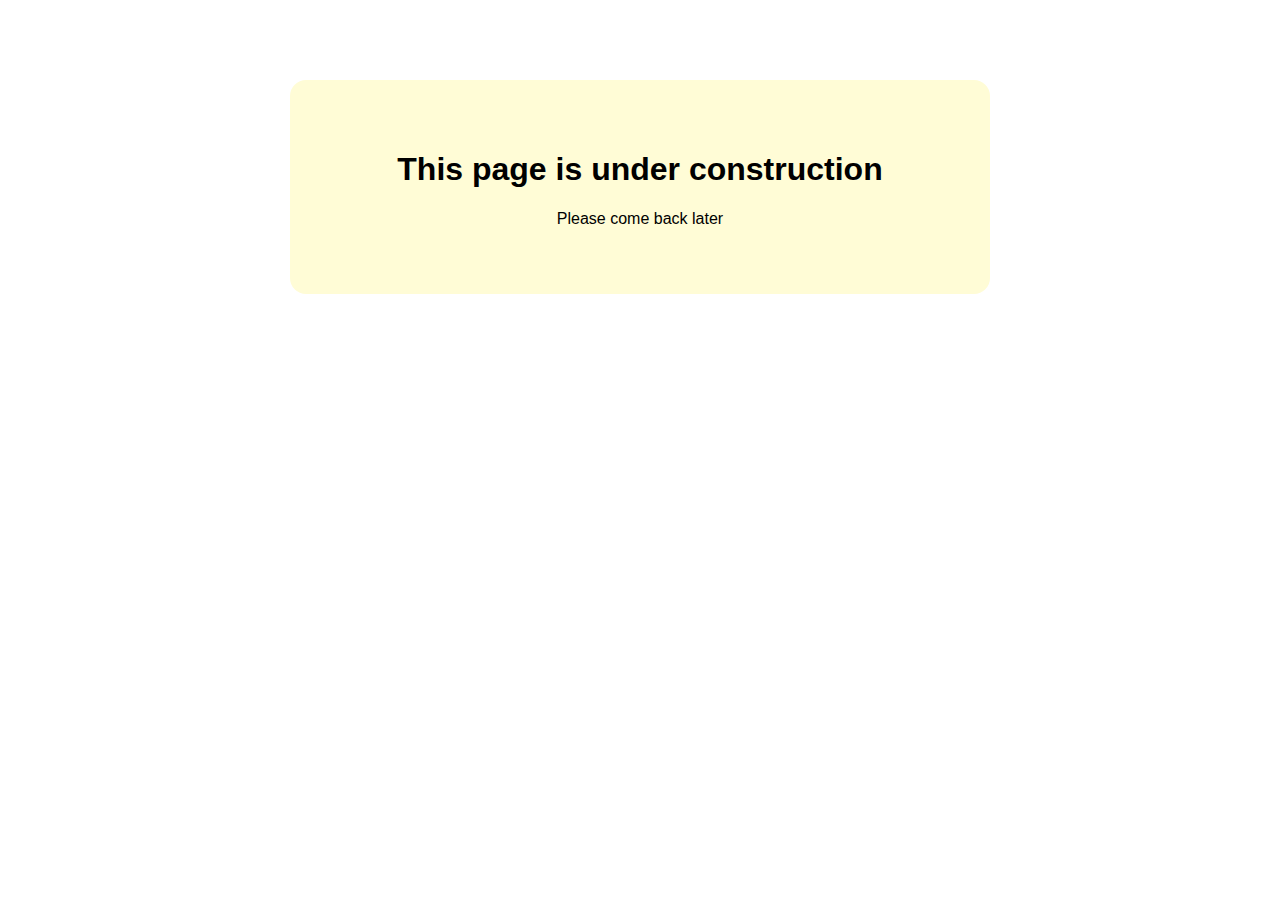
==== index.html @ 3676d135 "rtfm" ====
<!doctype html>
<html>
<head>
  <title>Seraphim Systems Dev Test</title>
	<meta charset="utf-8" />
    <meta http-equiv="Content-type" content="text/html; charset=utf-8" />
    <meta name="viewport" content="width=device-width, initial-scale=1" />
  <link rel="stylesheet" type="text/css" href="sitewide.css">

</head>
<body>

<div>
<h1>This page is under construction</h1>
<p>Please come back later</p>
</div>

</body>
</html>
---- sitewide.css ----
body {
        background-image: url(images/background.jpg);
		margin: 0;
        padding: 0;
        font-family: "Open Sans", "Helvetica Neue", Helvetica, Arial, sans-serif;
        
    }
    div {
        width: 600px;
        margin: 5em auto;
        padding: 50px;
        background-color: #fffcd6;
        border-radius: 1em;
        text-align:center;
    }
    a:link, a:visited {
        color: #5ec9ff;
        text-decoration: none;
    }
    @media (max-width: 700px) {
        body {
            background-color: #000;
        }
        div {
            width: auto;
            margin: 0 auto;
            border-radius: 0;
            padding: 1em;
        }
    }
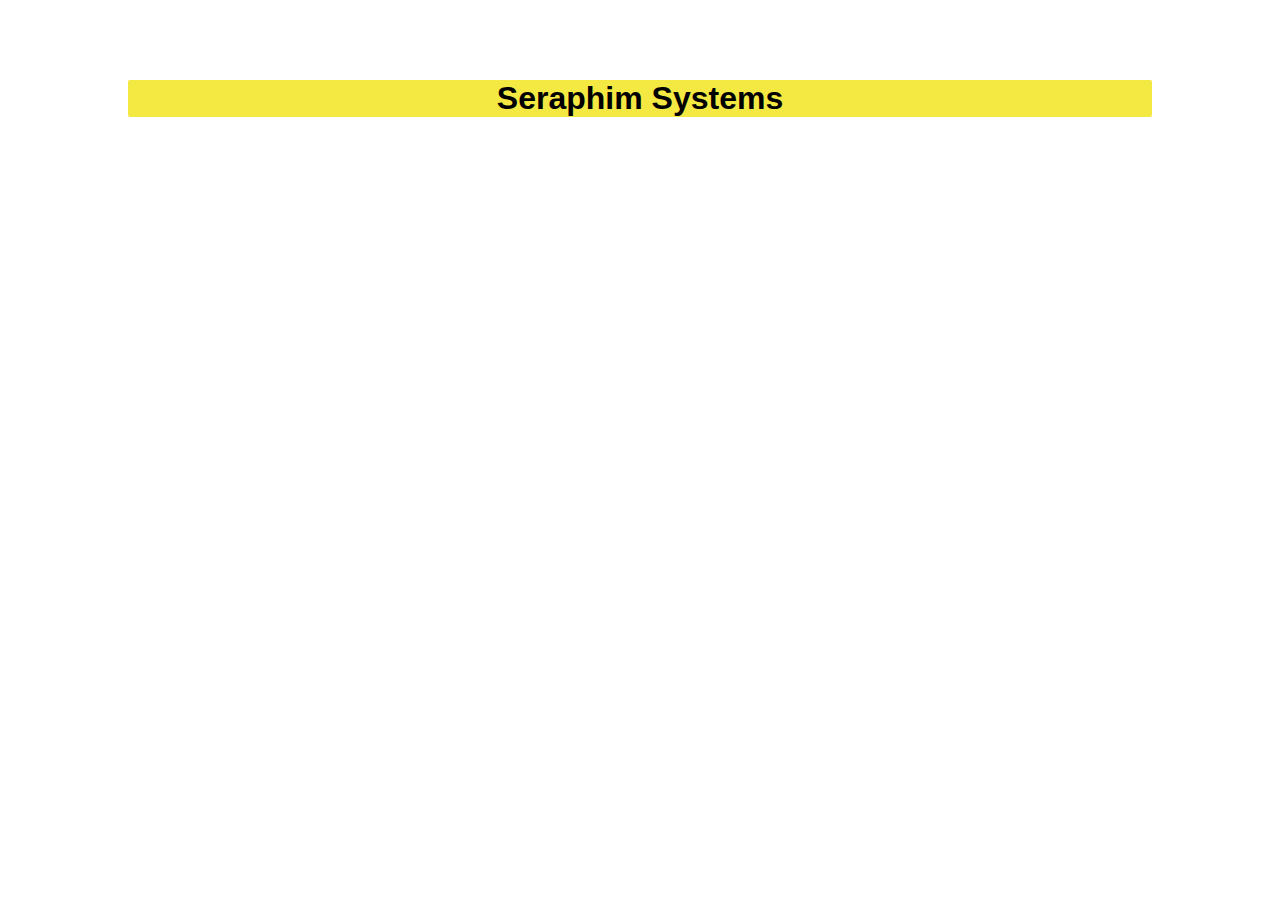
==== commit 2d1895b1: "1st content test" ====
--- a/index.html
+++ b/index.html
@@ -10,10 +10,12 @@
 </head>
 <body>
 
-<div>
-<h1>This page is under construction</h1>
-<p>Please come back later</p>
+<div class="main">
+	<h1 id="compname">Seraphim Systems</h1>
+	
+
 </div>
+
 
 </body>
 </html>
--- a/sitewide.css
+++ b/sitewide.css
@@ -5,7 +5,7 @@
         font-family: "Open Sans", "Helvetica Neue", Helvetica, Arial, sans-serif;
         
     }
-    div {
+    .roundedmid {
         width: 600px;
         margin: 5em auto;
         padding: 50px;
@@ -13,6 +13,21 @@
         border-radius: 1em;
         text-align:center;
     }
+	
+	.main {
+		width: 1024px;
+		margin: 5em auto;
+		border-radius: 2px;
+		border-color: #000;
+		background-color: #f4e842;
+		border-radius: 2px;
+	}
+	
+	#compname {
+		text-align:center;
+	}
+	
+	
     a:link, a:visited {
         color: #5ec9ff;
         text-decoration: none;
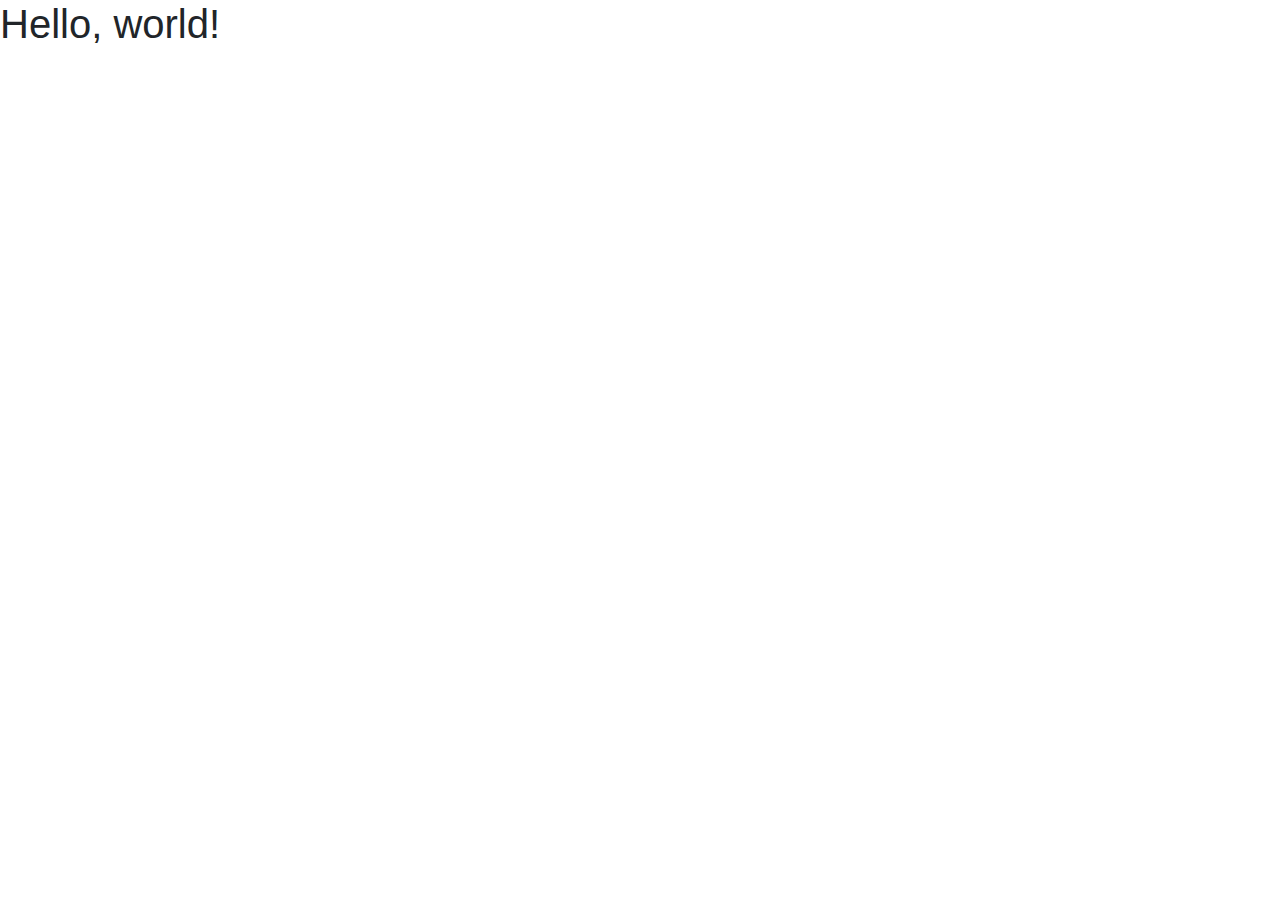
==== commit 4f3e460d: "Time to stop playing yo" ====
--- a/index.html
+++ b/index.html
@@ -1,21 +1,28 @@
 <!doctype html>
-<html>
-<head>
-  <title>Seraphim Systems Dev Test</title>
-	<meta charset="utf-8" />
-    <meta http-equiv="Content-type" content="text/html; charset=utf-8" />
-    <meta name="viewport" content="width=device-width, initial-scale=1" />
-  <link rel="stylesheet" type="text/css" href="sitewide.css">
+<html lang="en">
+  <head>
+    <!-- Required meta tags -->
+    <meta charset="utf-8">
+    <meta name="viewport" content="width=device-width, initial-scale=1, shrink-to-fit=no">
 
-</head>
-<body>
+    <!-- Bootstrap CSS -->
+    <link rel="stylesheet" href="https://maxcdn.bootstrapcdn.com/bootstrap/4.0.0/css/bootstrap.min.css" integrity="sha384-Gn5384xqQ1aoWXA+058RXPxPg6fy4IWvTNh0E263XmFcJlSAwiGgFAW/dAiS6JXm" crossorigin="anonymous">
 
-<div class="main">
-	<h1 id="compname">Seraphim Systems</h1>
-	
+    <title>Hello, world!</title>
+  </head>
+  <body>
+    <h1>Hello, world!</h1>
 
-</div>
-
-
-</body>
-</html>
+    <!-- Optional JavaScript -->
+    <!-- jQuery first, then Popper.js, then Bootstrap JS -->
+    <script src="https://code.jquery.com/jquery-3.2.1.slim.min.js" integrity="sha384-KJ3o2DKtIkvYIK3UENzmM7KCkRr/rE9/Qpg6aAZGJwFDMVNA/GpGFF93hXpG5KkN" crossorigin="anonymous"></script>
+    <script src="https://cdnjs.cloudflare.com/ajax/libs/popper.js/1.12.9/umd/popper.min.js" integrity="sha384-ApNbgh9B+Y1QKtv3Rn7W3mgPxhU9K/ScQsAP7hUibX39j7fakFPskvXusvfa0b4Q" crossorigin="anonymous"></script>
+    <script src="https://maxcdn.bootstrapcdn.com/bootstrap/4.0.0/js/bootstrap.min.js" integrity="sha384-JZR6Spejh4U02d8jOt6vLEHfe/JQGiRRSQQxSfFWpi1MquVdAyjUar5+76PVCmYl" crossorigin="anonymous"></script>
+  </body>
+  
+  
+  
+  
+  
+  
+</html>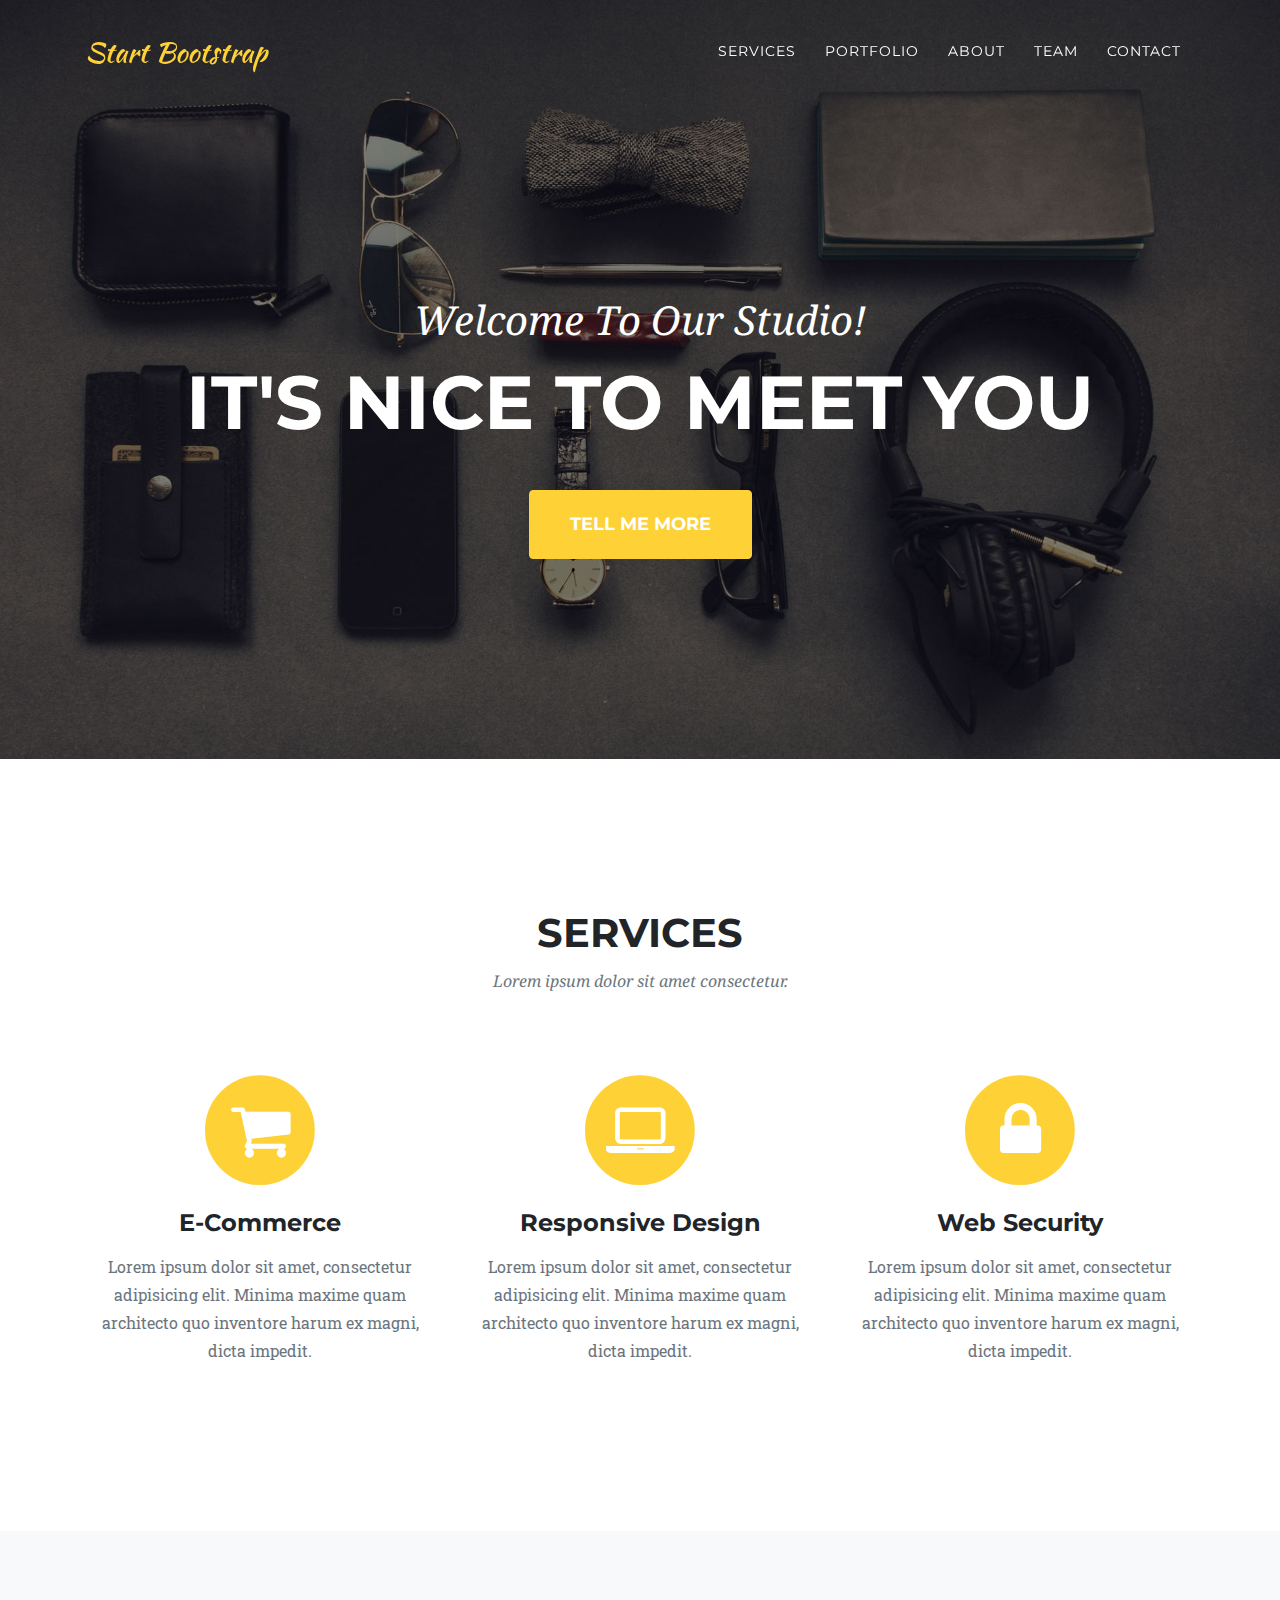
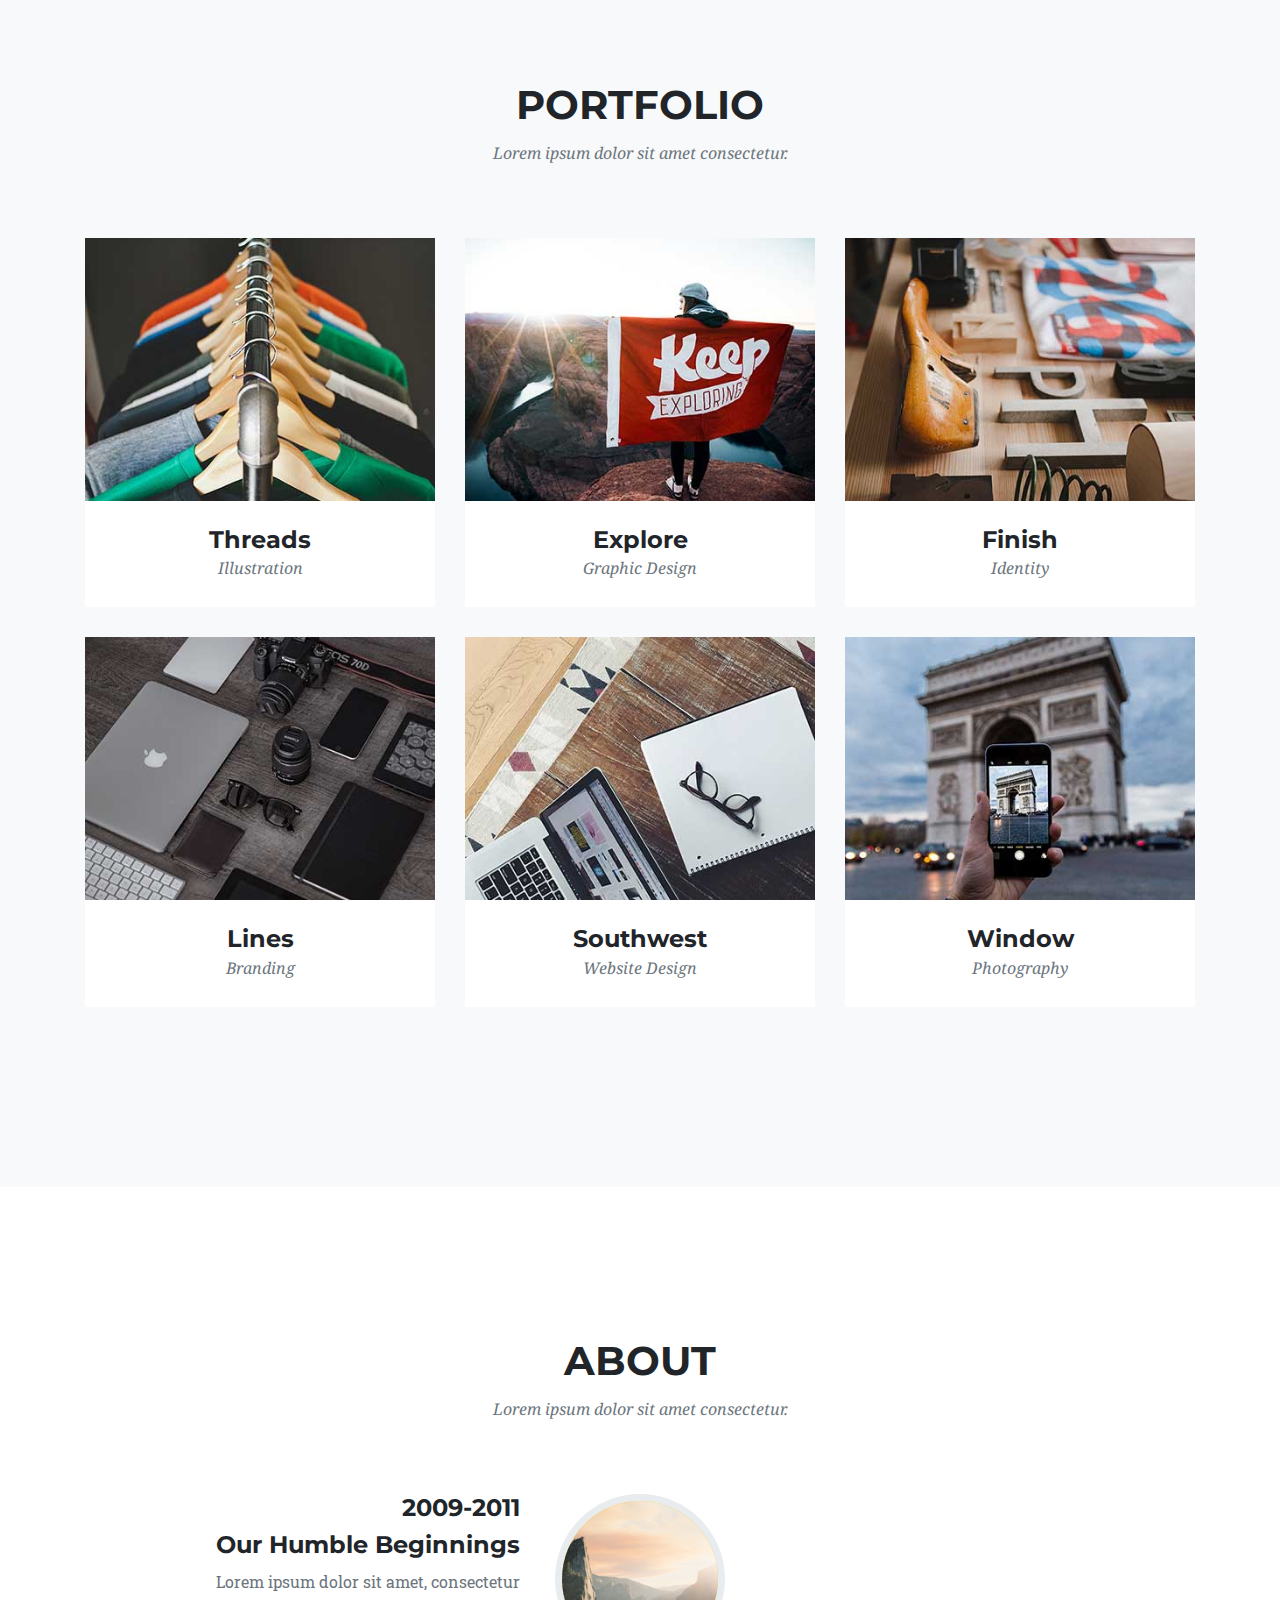
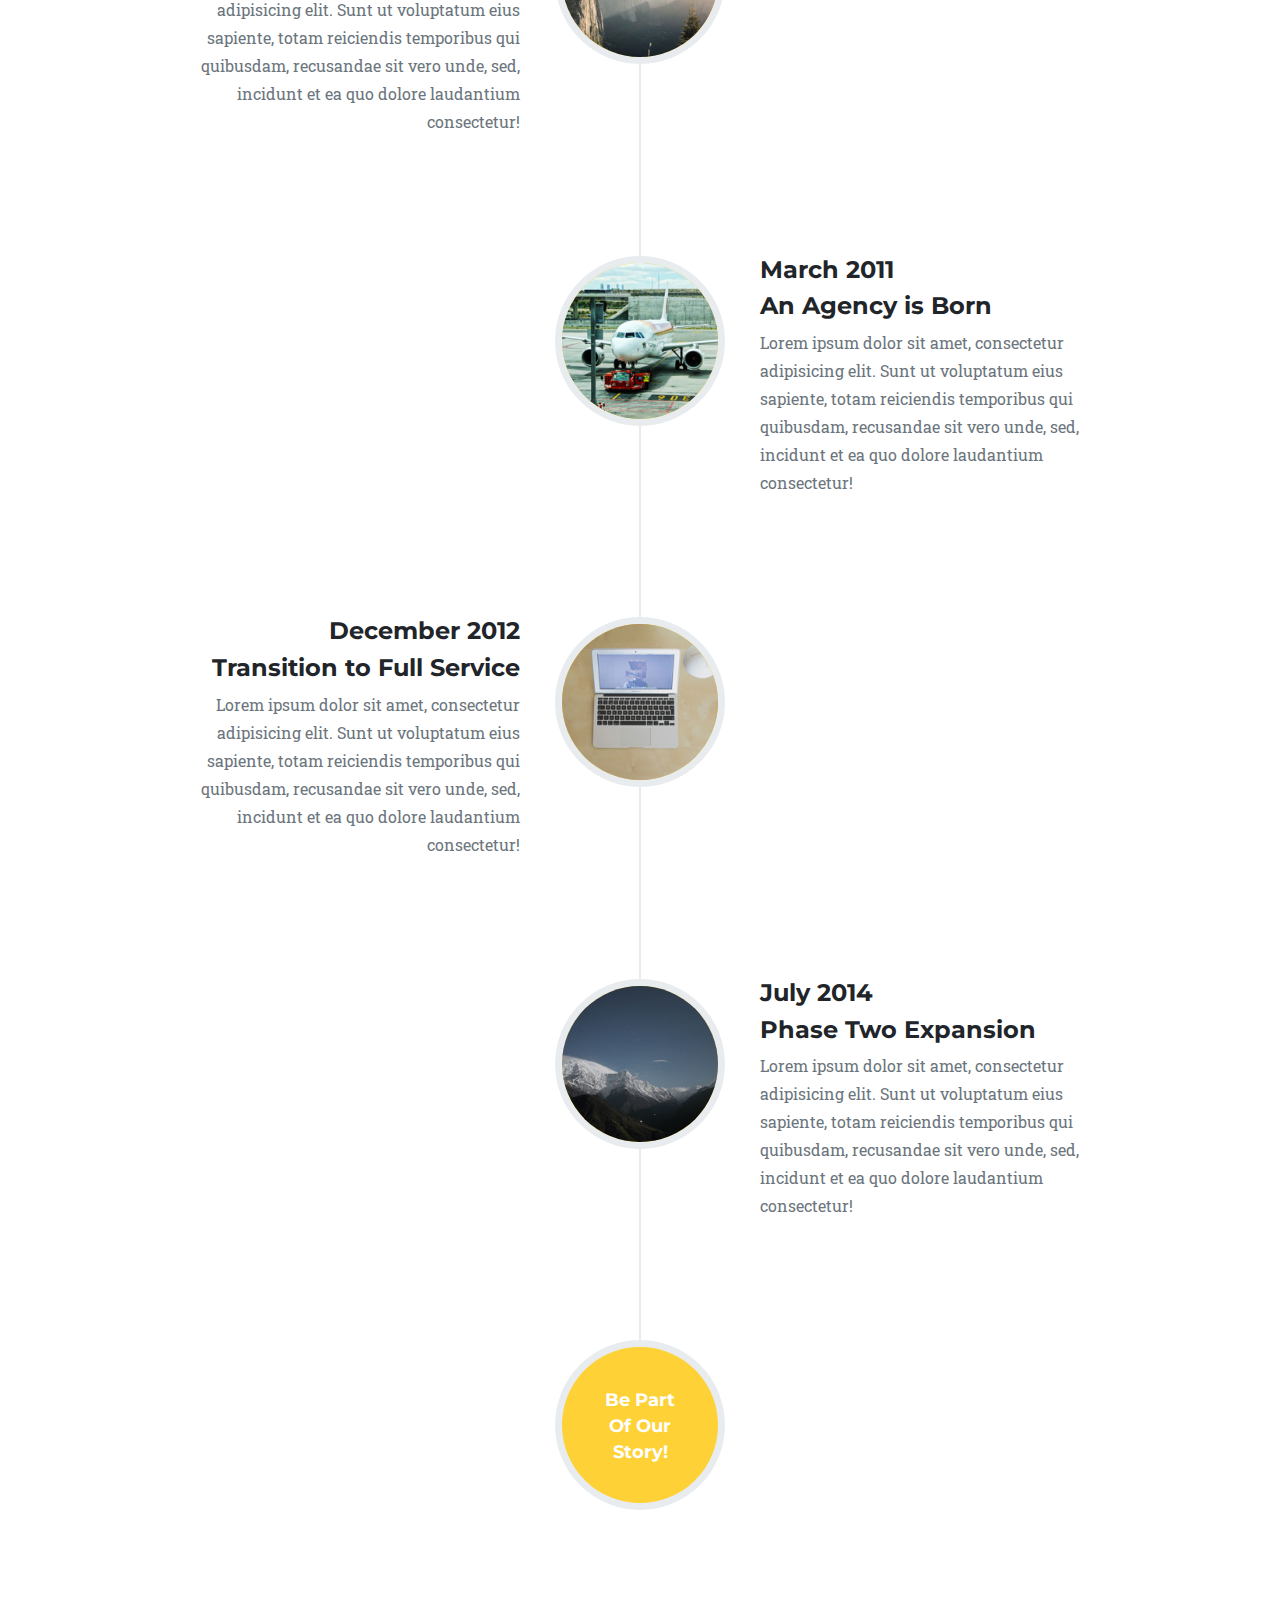
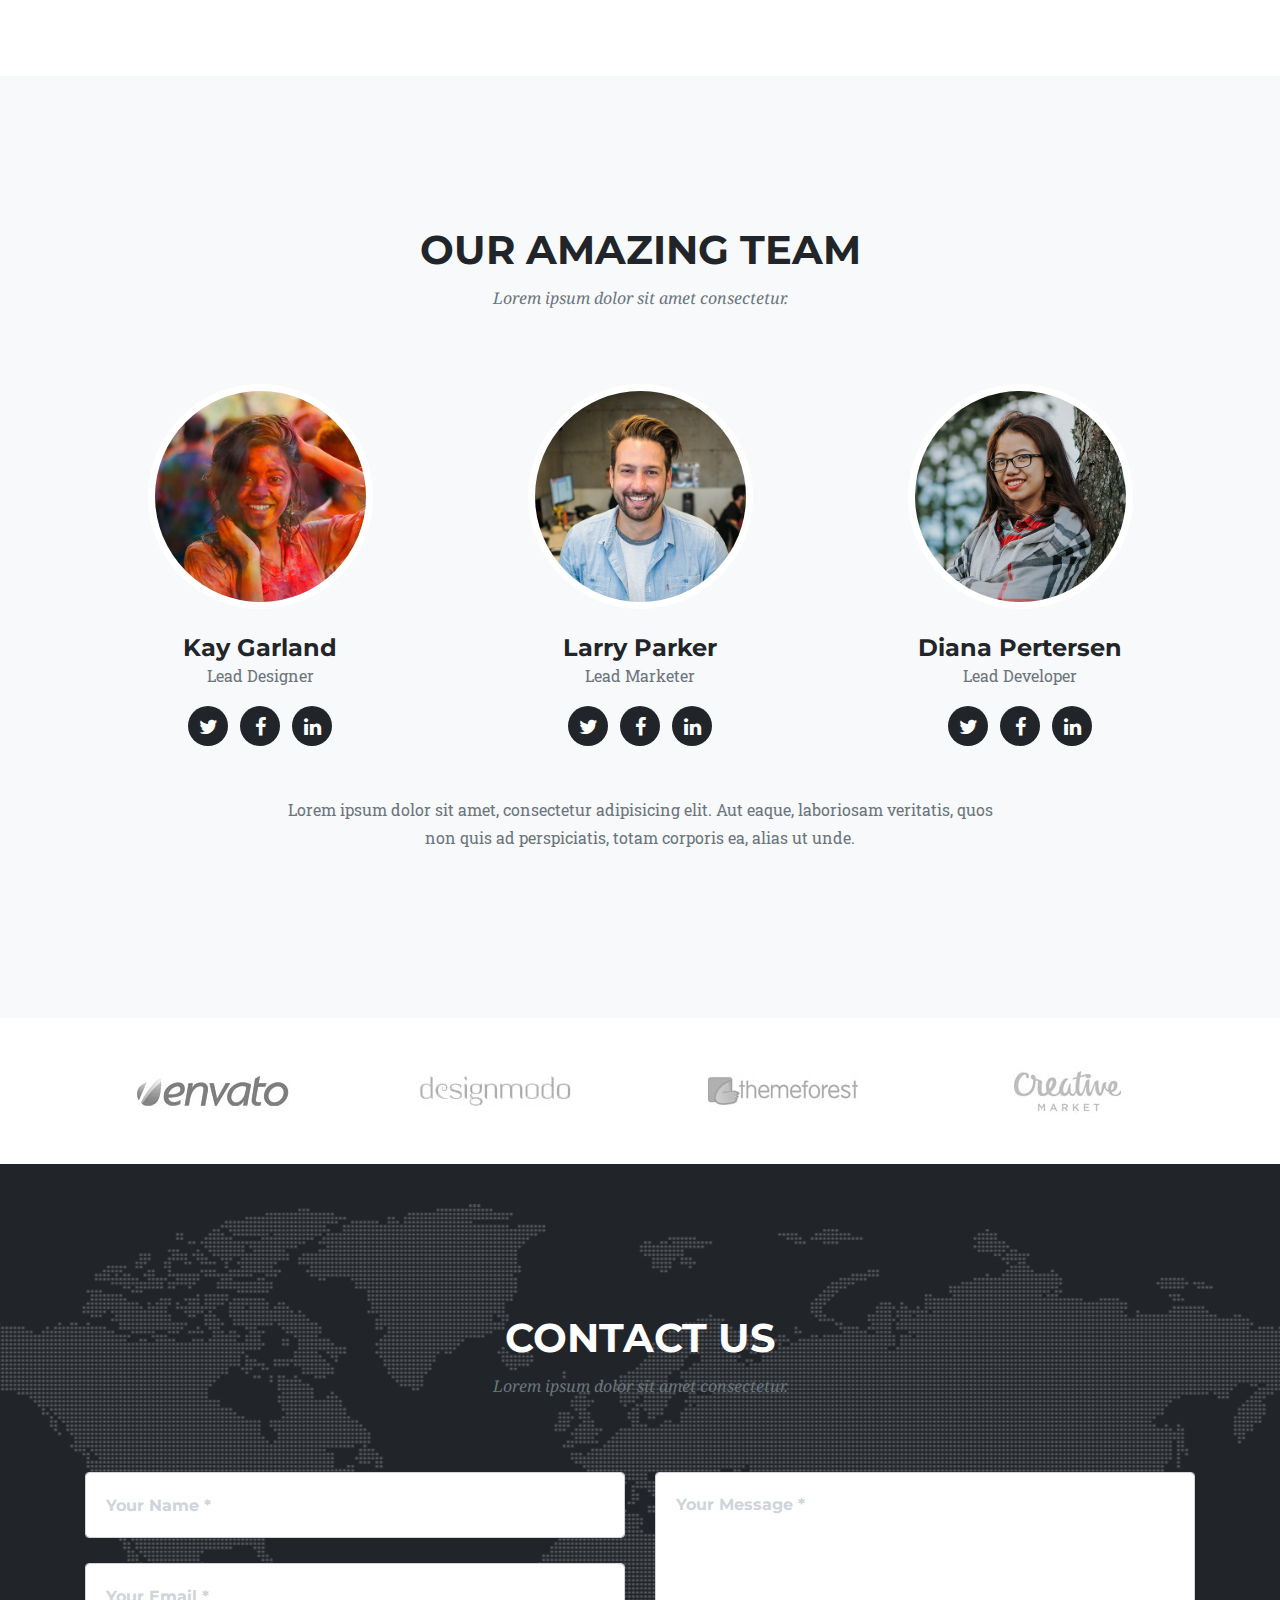
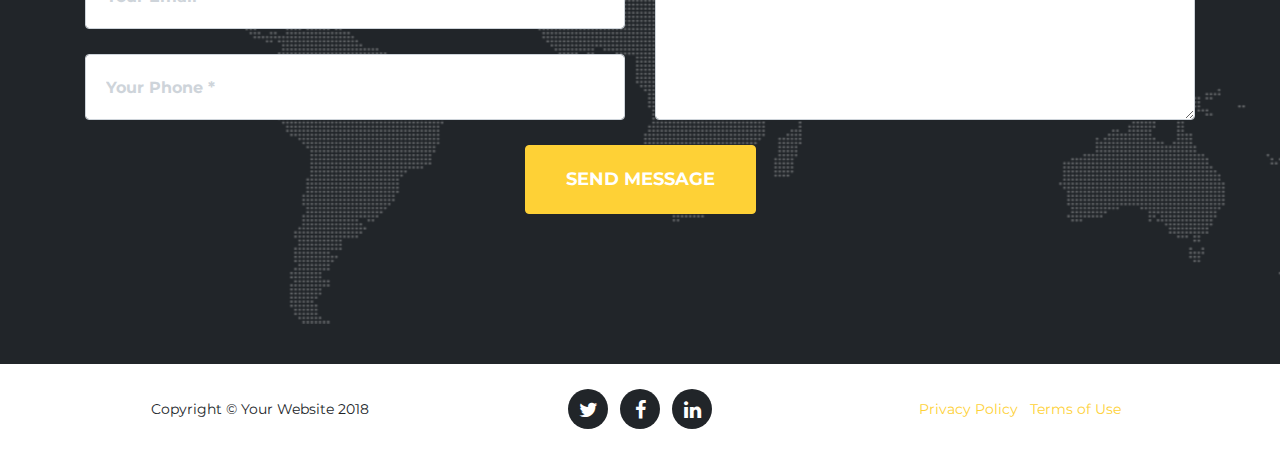
==== commit 6678d48e: "Time to get them-ey" ====
--- a/index.html
+++ b/index.html
@@ -1,28 +1,714 @@
-<!doctype html>
+<!DOCTYPE html>
 <html lang="en">
+
   <head>
-    <!-- Required meta tags -->
+
     <meta charset="utf-8">
     <meta name="viewport" content="width=device-width, initial-scale=1, shrink-to-fit=no">
-
-    <!-- Bootstrap CSS -->
-    <link rel="stylesheet" href="https://maxcdn.bootstrapcdn.com/bootstrap/4.0.0/css/bootstrap.min.css" integrity="sha384-Gn5384xqQ1aoWXA+058RXPxPg6fy4IWvTNh0E263XmFcJlSAwiGgFAW/dAiS6JXm" crossorigin="anonymous">
-
-    <title>Hello, world!</title>
+    <meta name="description" content="">
+    <meta name="author" content="">
+
+    <title>Agency - Start Bootstrap Theme</title>
+
+    <!-- Bootstrap core CSS -->
+    <link href="vendor/bootstrap/css/bootstrap.min.css" rel="stylesheet">
+
+    <!-- Custom fonts for this template -->
+    <link href="vendor/font-awesome/css/font-awesome.min.css" rel="stylesheet" type="text/css">
+    <link href="https://fonts.googleapis.com/css?family=Montserrat:400,700" rel="stylesheet" type="text/css">
+    <link href='https://fonts.googleapis.com/css?family=Kaushan+Script' rel='stylesheet' type='text/css'>
+    <link href='https://fonts.googleapis.com/css?family=Droid+Serif:400,700,400italic,700italic' rel='stylesheet' type='text/css'>
+    <link href='https://fonts.googleapis.com/css?family=Roboto+Slab:400,100,300,700' rel='stylesheet' type='text/css'>
+
+    <!-- Custom styles for this template -->
+    <link href="css/agency.min.css" rel="stylesheet">
+
   </head>
-  <body>
-    <h1>Hello, world!</h1>
-
-    <!-- Optional JavaScript -->
-    <!-- jQuery first, then Popper.js, then Bootstrap JS -->
-    <script src="https://code.jquery.com/jquery-3.2.1.slim.min.js" integrity="sha384-KJ3o2DKtIkvYIK3UENzmM7KCkRr/rE9/Qpg6aAZGJwFDMVNA/GpGFF93hXpG5KkN" crossorigin="anonymous"></script>
-    <script src="https://cdnjs.cloudflare.com/ajax/libs/popper.js/1.12.9/umd/popper.min.js" integrity="sha384-ApNbgh9B+Y1QKtv3Rn7W3mgPxhU9K/ScQsAP7hUibX39j7fakFPskvXusvfa0b4Q" crossorigin="anonymous"></script>
-    <script src="https://maxcdn.bootstrapcdn.com/bootstrap/4.0.0/js/bootstrap.min.js" integrity="sha384-JZR6Spejh4U02d8jOt6vLEHfe/JQGiRRSQQxSfFWpi1MquVdAyjUar5+76PVCmYl" crossorigin="anonymous"></script>
+
+  <body id="page-top">
+
+    <!-- Navigation -->
+    <nav class="navbar navbar-expand-lg navbar-dark fixed-top" id="mainNav">
+      <div class="container">
+        <a class="navbar-brand js-scroll-trigger" href="#page-top">Start Bootstrap</a>
+        <button class="navbar-toggler navbar-toggler-right" type="button" data-toggle="collapse" data-target="#navbarResponsive" aria-controls="navbarResponsive" aria-expanded="false" aria-label="Toggle navigation">
+          Menu
+          <i class="fa fa-bars"></i>
+        </button>
+        <div class="collapse navbar-collapse" id="navbarResponsive">
+          <ul class="navbar-nav text-uppercase ml-auto">
+            <li class="nav-item">
+              <a class="nav-link js-scroll-trigger" href="#services">Services</a>
+            </li>
+            <li class="nav-item">
+              <a class="nav-link js-scroll-trigger" href="#portfolio">Portfolio</a>
+            </li>
+            <li class="nav-item">
+              <a class="nav-link js-scroll-trigger" href="#about">About</a>
+            </li>
+            <li class="nav-item">
+              <a class="nav-link js-scroll-trigger" href="#team">Team</a>
+            </li>
+            <li class="nav-item">
+              <a class="nav-link js-scroll-trigger" href="#contact">Contact</a>
+            </li>
+          </ul>
+        </div>
+      </div>
+    </nav>
+
+    <!-- Header -->
+    <header class="masthead">
+      <div class="container">
+        <div class="intro-text">
+          <div class="intro-lead-in">Welcome To Our Studio!</div>
+          <div class="intro-heading text-uppercase">It's Nice To Meet You</div>
+          <a class="btn btn-primary btn-xl text-uppercase js-scroll-trigger" href="#services">Tell Me More</a>
+        </div>
+      </div>
+    </header>
+
+    <!-- Services -->
+    <section id="services">
+      <div class="container">
+        <div class="row">
+          <div class="col-lg-12 text-center">
+            <h2 class="section-heading text-uppercase">Services</h2>
+            <h3 class="section-subheading text-muted">Lorem ipsum dolor sit amet consectetur.</h3>
+          </div>
+        </div>
+        <div class="row text-center">
+          <div class="col-md-4">
+            <span class="fa-stack fa-4x">
+              <i class="fa fa-circle fa-stack-2x text-primary"></i>
+              <i class="fa fa-shopping-cart fa-stack-1x fa-inverse"></i>
+            </span>
+            <h4 class="service-heading">E-Commerce</h4>
+            <p class="text-muted">Lorem ipsum dolor sit amet, consectetur adipisicing elit. Minima maxime quam architecto quo inventore harum ex magni, dicta impedit.</p>
+          </div>
+          <div class="col-md-4">
+            <span class="fa-stack fa-4x">
+              <i class="fa fa-circle fa-stack-2x text-primary"></i>
+              <i class="fa fa-laptop fa-stack-1x fa-inverse"></i>
+            </span>
+            <h4 class="service-heading">Responsive Design</h4>
+            <p class="text-muted">Lorem ipsum dolor sit amet, consectetur adipisicing elit. Minima maxime quam architecto quo inventore harum ex magni, dicta impedit.</p>
+          </div>
+          <div class="col-md-4">
+            <span class="fa-stack fa-4x">
+              <i class="fa fa-circle fa-stack-2x text-primary"></i>
+              <i class="fa fa-lock fa-stack-1x fa-inverse"></i>
+            </span>
+            <h4 class="service-heading">Web Security</h4>
+            <p class="text-muted">Lorem ipsum dolor sit amet, consectetur adipisicing elit. Minima maxime quam architecto quo inventore harum ex magni, dicta impedit.</p>
+          </div>
+        </div>
+      </div>
+    </section>
+
+    <!-- Portfolio Grid -->
+    <section class="bg-light" id="portfolio">
+      <div class="container">
+        <div class="row">
+          <div class="col-lg-12 text-center">
+            <h2 class="section-heading text-uppercase">Portfolio</h2>
+            <h3 class="section-subheading text-muted">Lorem ipsum dolor sit amet consectetur.</h3>
+          </div>
+        </div>
+        <div class="row">
+          <div class="col-md-4 col-sm-6 portfolio-item">
+            <a class="portfolio-link" data-toggle="modal" href="#portfolioModal1">
+              <div class="portfolio-hover">
+                <div class="portfolio-hover-content">
+                  <i class="fa fa-plus fa-3x"></i>
+                </div>
+              </div>
+              <img class="img-fluid" src="img/portfolio/01-thumbnail.jpg" alt="">
+            </a>
+            <div class="portfolio-caption">
+              <h4>Threads</h4>
+              <p class="text-muted">Illustration</p>
+            </div>
+          </div>
+          <div class="col-md-4 col-sm-6 portfolio-item">
+            <a class="portfolio-link" data-toggle="modal" href="#portfolioModal2">
+              <div class="portfolio-hover">
+                <div class="portfolio-hover-content">
+                  <i class="fa fa-plus fa-3x"></i>
+                </div>
+              </div>
+              <img class="img-fluid" src="img/portfolio/02-thumbnail.jpg" alt="">
+            </a>
+            <div class="portfolio-caption">
+              <h4>Explore</h4>
+              <p class="text-muted">Graphic Design</p>
+            </div>
+          </div>
+          <div class="col-md-4 col-sm-6 portfolio-item">
+            <a class="portfolio-link" data-toggle="modal" href="#portfolioModal3">
+              <div class="portfolio-hover">
+                <div class="portfolio-hover-content">
+                  <i class="fa fa-plus fa-3x"></i>
+                </div>
+              </div>
+              <img class="img-fluid" src="img/portfolio/03-thumbnail.jpg" alt="">
+            </a>
+            <div class="portfolio-caption">
+              <h4>Finish</h4>
+              <p class="text-muted">Identity</p>
+            </div>
+          </div>
+          <div class="col-md-4 col-sm-6 portfolio-item">
+            <a class="portfolio-link" data-toggle="modal" href="#portfolioModal4">
+              <div class="portfolio-hover">
+                <div class="portfolio-hover-content">
+                  <i class="fa fa-plus fa-3x"></i>
+                </div>
+              </div>
+              <img class="img-fluid" src="img/portfolio/04-thumbnail.jpg" alt="">
+            </a>
+            <div class="portfolio-caption">
+              <h4>Lines</h4>
+              <p class="text-muted">Branding</p>
+            </div>
+          </div>
+          <div class="col-md-4 col-sm-6 portfolio-item">
+            <a class="portfolio-link" data-toggle="modal" href="#portfolioModal5">
+              <div class="portfolio-hover">
+                <div class="portfolio-hover-content">
+                  <i class="fa fa-plus fa-3x"></i>
+                </div>
+              </div>
+              <img class="img-fluid" src="img/portfolio/05-thumbnail.jpg" alt="">
+            </a>
+            <div class="portfolio-caption">
+              <h4>Southwest</h4>
+              <p class="text-muted">Website Design</p>
+            </div>
+          </div>
+          <div class="col-md-4 col-sm-6 portfolio-item">
+            <a class="portfolio-link" data-toggle="modal" href="#portfolioModal6">
+              <div class="portfolio-hover">
+                <div class="portfolio-hover-content">
+                  <i class="fa fa-plus fa-3x"></i>
+                </div>
+              </div>
+              <img class="img-fluid" src="img/portfolio/06-thumbnail.jpg" alt="">
+            </a>
+            <div class="portfolio-caption">
+              <h4>Window</h4>
+              <p class="text-muted">Photography</p>
+            </div>
+          </div>
+        </div>
+      </div>
+    </section>
+
+    <!-- About -->
+    <section id="about">
+      <div class="container">
+        <div class="row">
+          <div class="col-lg-12 text-center">
+            <h2 class="section-heading text-uppercase">About</h2>
+            <h3 class="section-subheading text-muted">Lorem ipsum dolor sit amet consectetur.</h3>
+          </div>
+        </div>
+        <div class="row">
+          <div class="col-lg-12">
+            <ul class="timeline">
+              <li>
+                <div class="timeline-image">
+                  <img class="rounded-circle img-fluid" src="img/about/1.jpg" alt="">
+                </div>
+                <div class="timeline-panel">
+                  <div class="timeline-heading">
+                    <h4>2009-2011</h4>
+                    <h4 class="subheading">Our Humble Beginnings</h4>
+                  </div>
+                  <div class="timeline-body">
+                    <p class="text-muted">Lorem ipsum dolor sit amet, consectetur adipisicing elit. Sunt ut voluptatum eius sapiente, totam reiciendis temporibus qui quibusdam, recusandae sit vero unde, sed, incidunt et ea quo dolore laudantium consectetur!</p>
+                  </div>
+                </div>
+              </li>
+              <li class="timeline-inverted">
+                <div class="timeline-image">
+                  <img class="rounded-circle img-fluid" src="img/about/2.jpg" alt="">
+                </div>
+                <div class="timeline-panel">
+                  <div class="timeline-heading">
+                    <h4>March 2011</h4>
+                    <h4 class="subheading">An Agency is Born</h4>
+                  </div>
+                  <div class="timeline-body">
+                    <p class="text-muted">Lorem ipsum dolor sit amet, consectetur adipisicing elit. Sunt ut voluptatum eius sapiente, totam reiciendis temporibus qui quibusdam, recusandae sit vero unde, sed, incidunt et ea quo dolore laudantium consectetur!</p>
+                  </div>
+                </div>
+              </li>
+              <li>
+                <div class="timeline-image">
+                  <img class="rounded-circle img-fluid" src="img/about/3.jpg" alt="">
+                </div>
+                <div class="timeline-panel">
+                  <div class="timeline-heading">
+                    <h4>December 2012</h4>
+                    <h4 class="subheading">Transition to Full Service</h4>
+                  </div>
+                  <div class="timeline-body">
+                    <p class="text-muted">Lorem ipsum dolor sit amet, consectetur adipisicing elit. Sunt ut voluptatum eius sapiente, totam reiciendis temporibus qui quibusdam, recusandae sit vero unde, sed, incidunt et ea quo dolore laudantium consectetur!</p>
+                  </div>
+                </div>
+              </li>
+              <li class="timeline-inverted">
+                <div class="timeline-image">
+                  <img class="rounded-circle img-fluid" src="img/about/4.jpg" alt="">
+                </div>
+                <div class="timeline-panel">
+                  <div class="timeline-heading">
+                    <h4>July 2014</h4>
+                    <h4 class="subheading">Phase Two Expansion</h4>
+                  </div>
+                  <div class="timeline-body">
+                    <p class="text-muted">Lorem ipsum dolor sit amet, consectetur adipisicing elit. Sunt ut voluptatum eius sapiente, totam reiciendis temporibus qui quibusdam, recusandae sit vero unde, sed, incidunt et ea quo dolore laudantium consectetur!</p>
+                  </div>
+                </div>
+              </li>
+              <li class="timeline-inverted">
+                <div class="timeline-image">
+                  <h4>Be Part
+                    <br>Of Our
+                    <br>Story!</h4>
+                </div>
+              </li>
+            </ul>
+          </div>
+        </div>
+      </div>
+    </section>
+
+    <!-- Team -->
+    <section class="bg-light" id="team">
+      <div class="container">
+        <div class="row">
+          <div class="col-lg-12 text-center">
+            <h2 class="section-heading text-uppercase">Our Amazing Team</h2>
+            <h3 class="section-subheading text-muted">Lorem ipsum dolor sit amet consectetur.</h3>
+          </div>
+        </div>
+        <div class="row">
+          <div class="col-sm-4">
+            <div class="team-member">
+              <img class="mx-auto rounded-circle" src="img/team/1.jpg" alt="">
+              <h4>Kay Garland</h4>
+              <p class="text-muted">Lead Designer</p>
+              <ul class="list-inline social-buttons">
+                <li class="list-inline-item">
+                  <a href="#">
+                    <i class="fa fa-twitter"></i>
+                  </a>
+                </li>
+                <li class="list-inline-item">
+                  <a href="#">
+                    <i class="fa fa-facebook"></i>
+                  </a>
+                </li>
+                <li class="list-inline-item">
+                  <a href="#">
+                    <i class="fa fa-linkedin"></i>
+                  </a>
+                </li>
+              </ul>
+            </div>
+          </div>
+          <div class="col-sm-4">
+            <div class="team-member">
+              <img class="mx-auto rounded-circle" src="img/team/2.jpg" alt="">
+              <h4>Larry Parker</h4>
+              <p class="text-muted">Lead Marketer</p>
+              <ul class="list-inline social-buttons">
+                <li class="list-inline-item">
+                  <a href="#">
+                    <i class="fa fa-twitter"></i>
+                  </a>
+                </li>
+                <li class="list-inline-item">
+                  <a href="#">
+                    <i class="fa fa-facebook"></i>
+                  </a>
+                </li>
+                <li class="list-inline-item">
+                  <a href="#">
+                    <i class="fa fa-linkedin"></i>
+                  </a>
+                </li>
+              </ul>
+            </div>
+          </div>
+          <div class="col-sm-4">
+            <div class="team-member">
+              <img class="mx-auto rounded-circle" src="img/team/3.jpg" alt="">
+              <h4>Diana Pertersen</h4>
+              <p class="text-muted">Lead Developer</p>
+              <ul class="list-inline social-buttons">
+                <li class="list-inline-item">
+                  <a href="#">
+                    <i class="fa fa-twitter"></i>
+                  </a>
+                </li>
+                <li class="list-inline-item">
+                  <a href="#">
+                    <i class="fa fa-facebook"></i>
+                  </a>
+                </li>
+                <li class="list-inline-item">
+                  <a href="#">
+                    <i class="fa fa-linkedin"></i>
+                  </a>
+                </li>
+              </ul>
+            </div>
+          </div>
+        </div>
+        <div class="row">
+          <div class="col-lg-8 mx-auto text-center">
+            <p class="large text-muted">Lorem ipsum dolor sit amet, consectetur adipisicing elit. Aut eaque, laboriosam veritatis, quos non quis ad perspiciatis, totam corporis ea, alias ut unde.</p>
+          </div>
+        </div>
+      </div>
+    </section>
+
+    <!-- Clients -->
+    <section class="py-5">
+      <div class="container">
+        <div class="row">
+          <div class="col-md-3 col-sm-6">
+            <a href="#">
+              <img class="img-fluid d-block mx-auto" src="img/logos/envato.jpg" alt="">
+            </a>
+          </div>
+          <div class="col-md-3 col-sm-6">
+            <a href="#">
+              <img class="img-fluid d-block mx-auto" src="img/logos/designmodo.jpg" alt="">
+            </a>
+          </div>
+          <div class="col-md-3 col-sm-6">
+            <a href="#">
+              <img class="img-fluid d-block mx-auto" src="img/logos/themeforest.jpg" alt="">
+            </a>
+          </div>
+          <div class="col-md-3 col-sm-6">
+            <a href="#">
+              <img class="img-fluid d-block mx-auto" src="img/logos/creative-market.jpg" alt="">
+            </a>
+          </div>
+        </div>
+      </div>
+    </section>
+
+    <!-- Contact -->
+    <section id="contact">
+      <div class="container">
+        <div class="row">
+          <div class="col-lg-12 text-center">
+            <h2 class="section-heading text-uppercase">Contact Us</h2>
+            <h3 class="section-subheading text-muted">Lorem ipsum dolor sit amet consectetur.</h3>
+          </div>
+        </div>
+        <div class="row">
+          <div class="col-lg-12">
+            <form id="contactForm" name="sentMessage" novalidate>
+              <div class="row">
+                <div class="col-md-6">
+                  <div class="form-group">
+                    <input class="form-control" id="name" type="text" placeholder="Your Name *" required data-validation-required-message="Please enter your name.">
+                    <p class="help-block text-danger"></p>
+                  </div>
+                  <div class="form-group">
+                    <input class="form-control" id="email" type="email" placeholder="Your Email *" required data-validation-required-message="Please enter your email address.">
+                    <p class="help-block text-danger"></p>
+                  </div>
+                  <div class="form-group">
+                    <input class="form-control" id="phone" type="tel" placeholder="Your Phone *" required data-validation-required-message="Please enter your phone number.">
+                    <p class="help-block text-danger"></p>
+                  </div>
+                </div>
+                <div class="col-md-6">
+                  <div class="form-group">
+                    <textarea class="form-control" id="message" placeholder="Your Message *" required data-validation-required-message="Please enter a message."></textarea>
+                    <p class="help-block text-danger"></p>
+                  </div>
+                </div>
+                <div class="clearfix"></div>
+                <div class="col-lg-12 text-center">
+                  <div id="success"></div>
+                  <button id="sendMessageButton" class="btn btn-primary btn-xl text-uppercase" type="submit">Send Message</button>
+                </div>
+              </div>
+            </form>
+          </div>
+        </div>
+      </div>
+    </section>
+
+    <!-- Footer -->
+    <footer>
+      <div class="container">
+        <div class="row">
+          <div class="col-md-4">
+            <span class="copyright">Copyright &copy; Your Website 2018</span>
+          </div>
+          <div class="col-md-4">
+            <ul class="list-inline social-buttons">
+              <li class="list-inline-item">
+                <a href="#">
+                  <i class="fa fa-twitter"></i>
+                </a>
+              </li>
+              <li class="list-inline-item">
+                <a href="#">
+                  <i class="fa fa-facebook"></i>
+                </a>
+              </li>
+              <li class="list-inline-item">
+                <a href="#">
+                  <i class="fa fa-linkedin"></i>
+                </a>
+              </li>
+            </ul>
+          </div>
+          <div class="col-md-4">
+            <ul class="list-inline quicklinks">
+              <li class="list-inline-item">
+                <a href="#">Privacy Policy</a>
+              </li>
+              <li class="list-inline-item">
+                <a href="#">Terms of Use</a>
+              </li>
+            </ul>
+          </div>
+        </div>
+      </div>
+    </footer>
+
+    <!-- Portfolio Modals -->
+
+    <!-- Modal 1 -->
+    <div class="portfolio-modal modal fade" id="portfolioModal1" tabindex="-1" role="dialog" aria-hidden="true">
+      <div class="modal-dialog">
+        <div class="modal-content">
+          <div class="close-modal" data-dismiss="modal">
+            <div class="lr">
+              <div class="rl"></div>
+            </div>
+          </div>
+          <div class="container">
+            <div class="row">
+              <div class="col-lg-8 mx-auto">
+                <div class="modal-body">
+                  <!-- Project Details Go Here -->
+                  <h2 class="text-uppercase">Project Name</h2>
+                  <p class="item-intro text-muted">Lorem ipsum dolor sit amet consectetur.</p>
+                  <img class="img-fluid d-block mx-auto" src="img/portfolio/01-full.jpg" alt="">
+                  <p>Use this area to describe your project. Lorem ipsum dolor sit amet, consectetur adipisicing elit. Est blanditiis dolorem culpa incidunt minus dignissimos deserunt repellat aperiam quasi sunt officia expedita beatae cupiditate, maiores repudiandae, nostrum, reiciendis facere nemo!</p>
+                  <ul class="list-inline">
+                    <li>Date: January 2017</li>
+                    <li>Client: Threads</li>
+                    <li>Category: Illustration</li>
+                  </ul>
+                  <button class="btn btn-primary" data-dismiss="modal" type="button">
+                    <i class="fa fa-times"></i>
+                    Close Project</button>
+                </div>
+              </div>
+            </div>
+          </div>
+        </div>
+      </div>
+    </div>
+
+    <!-- Modal 2 -->
+    <div class="portfolio-modal modal fade" id="portfolioModal2" tabindex="-1" role="dialog" aria-hidden="true">
+      <div class="modal-dialog">
+        <div class="modal-content">
+          <div class="close-modal" data-dismiss="modal">
+            <div class="lr">
+              <div class="rl"></div>
+            </div>
+          </div>
+          <div class="container">
+            <div class="row">
+              <div class="col-lg-8 mx-auto">
+                <div class="modal-body">
+                  <!-- Project Details Go Here -->
+                  <h2 class="text-uppercase">Project Name</h2>
+                  <p class="item-intro text-muted">Lorem ipsum dolor sit amet consectetur.</p>
+                  <img class="img-fluid d-block mx-auto" src="img/portfolio/02-full.jpg" alt="">
+                  <p>Use this area to describe your project. Lorem ipsum dolor sit amet, consectetur adipisicing elit. Est blanditiis dolorem culpa incidunt minus dignissimos deserunt repellat aperiam quasi sunt officia expedita beatae cupiditate, maiores repudiandae, nostrum, reiciendis facere nemo!</p>
+                  <ul class="list-inline">
+                    <li>Date: January 2017</li>
+                    <li>Client: Explore</li>
+                    <li>Category: Graphic Design</li>
+                  </ul>
+                  <button class="btn btn-primary" data-dismiss="modal" type="button">
+                    <i class="fa fa-times"></i>
+                    Close Project</button>
+                </div>
+              </div>
+            </div>
+          </div>
+        </div>
+      </div>
+    </div>
+
+    <!-- Modal 3 -->
+    <div class="portfolio-modal modal fade" id="portfolioModal3" tabindex="-1" role="dialog" aria-hidden="true">
+      <div class="modal-dialog">
+        <div class="modal-content">
+          <div class="close-modal" data-dismiss="modal">
+            <div class="lr">
+              <div class="rl"></div>
+            </div>
+          </div>
+          <div class="container">
+            <div class="row">
+              <div class="col-lg-8 mx-auto">
+                <div class="modal-body">
+                  <!-- Project Details Go Here -->
+                  <h2 class="text-uppercase">Project Name</h2>
+                  <p class="item-intro text-muted">Lorem ipsum dolor sit amet consectetur.</p>
+                  <img class="img-fluid d-block mx-auto" src="img/portfolio/03-full.jpg" alt="">
+                  <p>Use this area to describe your project. Lorem ipsum dolor sit amet, consectetur adipisicing elit. Est blanditiis dolorem culpa incidunt minus dignissimos deserunt repellat aperiam quasi sunt officia expedita beatae cupiditate, maiores repudiandae, nostrum, reiciendis facere nemo!</p>
+                  <ul class="list-inline">
+                    <li>Date: January 2017</li>
+                    <li>Client: Finish</li>
+                    <li>Category: Identity</li>
+                  </ul>
+                  <button class="btn btn-primary" data-dismiss="modal" type="button">
+                    <i class="fa fa-times"></i>
+                    Close Project</button>
+                </div>
+              </div>
+            </div>
+          </div>
+        </div>
+      </div>
+    </div>
+
+    <!-- Modal 4 -->
+    <div class="portfolio-modal modal fade" id="portfolioModal4" tabindex="-1" role="dialog" aria-hidden="true">
+      <div class="modal-dialog">
+        <div class="modal-content">
+          <div class="close-modal" data-dismiss="modal">
+            <div class="lr">
+              <div class="rl"></div>
+            </div>
+          </div>
+          <div class="container">
+            <div class="row">
+              <div class="col-lg-8 mx-auto">
+                <div class="modal-body">
+                  <!-- Project Details Go Here -->
+                  <h2 class="text-uppercase">Project Name</h2>
+                  <p class="item-intro text-muted">Lorem ipsum dolor sit amet consectetur.</p>
+                  <img class="img-fluid d-block mx-auto" src="img/portfolio/04-full.jpg" alt="">
+                  <p>Use this area to describe your project. Lorem ipsum dolor sit amet, consectetur adipisicing elit. Est blanditiis dolorem culpa incidunt minus dignissimos deserunt repellat aperiam quasi sunt officia expedita beatae cupiditate, maiores repudiandae, nostrum, reiciendis facere nemo!</p>
+                  <ul class="list-inline">
+                    <li>Date: January 2017</li>
+                    <li>Client: Lines</li>
+                    <li>Category: Branding</li>
+                  </ul>
+                  <button class="btn btn-primary" data-dismiss="modal" type="button">
+                    <i class="fa fa-times"></i>
+                    Close Project</button>
+                </div>
+              </div>
+            </div>
+          </div>
+        </div>
+      </div>
+    </div>
+
+    <!-- Modal 5 -->
+    <div class="portfolio-modal modal fade" id="portfolioModal5" tabindex="-1" role="dialog" aria-hidden="true">
+      <div class="modal-dialog">
+        <div class="modal-content">
+          <div class="close-modal" data-dismiss="modal">
+            <div class="lr">
+              <div class="rl"></div>
+            </div>
+          </div>
+          <div class="container">
+            <div class="row">
+              <div class="col-lg-8 mx-auto">
+                <div class="modal-body">
+                  <!-- Project Details Go Here -->
+                  <h2 class="text-uppercase">Project Name</h2>
+                  <p class="item-intro text-muted">Lorem ipsum dolor sit amet consectetur.</p>
+                  <img class="img-fluid d-block mx-auto" src="img/portfolio/05-full.jpg" alt="">
+                  <p>Use this area to describe your project. Lorem ipsum dolor sit amet, consectetur adipisicing elit. Est blanditiis dolorem culpa incidunt minus dignissimos deserunt repellat aperiam quasi sunt officia expedita beatae cupiditate, maiores repudiandae, nostrum, reiciendis facere nemo!</p>
+                  <ul class="list-inline">
+                    <li>Date: January 2017</li>
+                    <li>Client: Southwest</li>
+                    <li>Category: Website Design</li>
+                  </ul>
+                  <button class="btn btn-primary" data-dismiss="modal" type="button">
+                    <i class="fa fa-times"></i>
+                    Close Project</button>
+                </div>
+              </div>
+            </div>
+          </div>
+        </div>
+      </div>
+    </div>
+
+    <!-- Modal 6 -->
+    <div class="portfolio-modal modal fade" id="portfolioModal6" tabindex="-1" role="dialog" aria-hidden="true">
+      <div class="modal-dialog">
+        <div class="modal-content">
+          <div class="close-modal" data-dismiss="modal">
+            <div class="lr">
+              <div class="rl"></div>
+            </div>
+          </div>
+          <div class="container">
+            <div class="row">
+              <div class="col-lg-8 mx-auto">
+                <div class="modal-body">
+                  <!-- Project Details Go Here -->
+                  <h2 class="text-uppercase">Project Name</h2>
+                  <p class="item-intro text-muted">Lorem ipsum dolor sit amet consectetur.</p>
+                  <img class="img-fluid d-block mx-auto" src="img/portfolio/06-full.jpg" alt="">
+                  <p>Use this area to describe your project. Lorem ipsum dolor sit amet, consectetur adipisicing elit. Est blanditiis dolorem culpa incidunt minus dignissimos deserunt repellat aperiam quasi sunt officia expedita beatae cupiditate, maiores repudiandae, nostrum, reiciendis facere nemo!</p>
+                  <ul class="list-inline">
+                    <li>Date: January 2017</li>
+                    <li>Client: Window</li>
+                    <li>Category: Photography</li>
+                  </ul>
+                  <button class="btn btn-primary" data-dismiss="modal" type="button">
+                    <i class="fa fa-times"></i>
+                    Close Project</button>
+                </div>
+              </div>
+            </div>
+          </div>
+        </div>
+      </div>
+    </div>
+
+    <!-- Bootstrap core JavaScript -->
+    <script src="vendor/jquery/jquery.min.js"></script>
+    <script src="vendor/bootstrap/js/bootstrap.bundle.min.js"></script>
+
+    <!-- Plugin JavaScript -->
+    <script src="vendor/jquery-easing/jquery.easing.min.js"></script>
+
+    <!-- Contact form JavaScript -->
+    <script src="js/jqBootstrapValidation.js"></script>
+    <script src="js/contact_me.js"></script>
+
+    <!-- Custom scripts for this template -->
+    <script src="js/agency.min.js"></script>
+
   </body>
-  
-  
-  
-  
-  
-  
-</html>+
+</html>
--- a/css/agency.min.css
+++ b/css/agency.min.css
@@ -0,0 +1 @@
+body{overflow-x:hidden;font-family:'Roboto Slab','Helvetica Neue',Helvetica,Arial,sans-serif}p{line-height:1.75}a{color:#fed136}a:hover{color:#fec503}.text-primary{color:#fed136!important}h1,h2,h3,h4,h5,h6{font-weight:700;font-family:Montserrat,'Helvetica Neue',Helvetica,Arial,sans-serif}section{padding:100px 0}section h2.section-heading{font-size:40px;margin-top:0;margin-bottom:15px}section h3.section-subheading{font-size:16px;font-weight:400;font-style:italic;margin-bottom:75px;text-transform:none;font-family:'Droid Serif','Helvetica Neue',Helvetica,Arial,sans-serif}@media (min-width:768px){section{padding:150px 0}}.btn{font-family:Montserrat,'Helvetica Neue',Helvetica,Arial,sans-serif;font-weight:700}.btn-xl{font-size:18px;padding:20px 40px}.btn-primary{background-color:#fed136;border-color:#fed136}.btn-primary:active,.btn-primary:focus,.btn-primary:hover{background-color:#fec810!important;border-color:#fec810!important;color:#fff}.btn-primary:active,.btn-primary:focus{box-shadow:0 0 0 .2rem rgba(254,209,55,.5)!important}::-moz-selection{background:#fed136;text-shadow:none}::selection{background:#fed136;text-shadow:none}img::selection{background:0 0}img::-moz-selection{background:0 0}#mainNav{background-color:#212529}#mainNav .navbar-toggler{font-size:12px;right:0;padding:13px;text-transform:uppercase;color:#fff;border:0;background-color:#fed136;font-family:Montserrat,'Helvetica Neue',Helvetica,Arial,sans-serif}#mainNav .navbar-brand{color:#fed136;font-family:'Kaushan Script','Helvetica Neue',Helvetica,Arial,cursive}#mainNav .navbar-brand.active,#mainNav .navbar-brand:active,#mainNav .navbar-brand:focus,#mainNav .navbar-brand:hover{color:#fec503}#mainNav .navbar-nav .nav-item .nav-link{font-size:90%;font-weight:400;padding:.75em 0;letter-spacing:1px;color:#fff;font-family:Montserrat,'Helvetica Neue',Helvetica,Arial,sans-serif}#mainNav .navbar-nav .nav-item .nav-link.active,#mainNav .navbar-nav .nav-item .nav-link:hover{color:#fed136}@media (min-width:992px){#mainNav{padding-top:25px;padding-bottom:25px;-webkit-transition:padding-top .3s,padding-bottom .3s;-moz-transition:padding-top .3s,padding-bottom .3s;transition:padding-top .3s,padding-bottom .3s;border:none;background-color:transparent}#mainNav .navbar-brand{font-size:1.75em;-webkit-transition:all .3s;-moz-transition:all .3s;transition:all .3s}#mainNav .navbar-nav .nav-item .nav-link{padding:1.1em 1em!important}#mainNav.navbar-shrink{padding-top:0;padding-bottom:0;background-color:#212529}#mainNav.navbar-shrink .navbar-brand{font-size:1.25em;padding:12px 0}}header.masthead{text-align:center;color:#fff;background-image:url(../img/header-bg.jpg);background-repeat:no-repeat;background-attachment:scroll;background-position:center center;-webkit-background-size:cover;-moz-background-size:cover;-o-background-size:cover;background-size:cover}header.masthead .intro-text{padding-top:150px;padding-bottom:100px}header.masthead .intro-text .intro-lead-in{font-size:22px;font-style:italic;line-height:22px;margin-bottom:25px;font-family:'Droid Serif','Helvetica Neue',Helvetica,Arial,sans-serif}header.masthead .intro-text .intro-heading{font-size:50px;font-weight:700;line-height:50px;margin-bottom:25px;font-family:Montserrat,'Helvetica Neue',Helvetica,Arial,sans-serif}@media (min-width:768px){header.masthead .intro-text{padding-top:300px;padding-bottom:200px}header.masthead .intro-text .intro-lead-in{font-size:40px;font-style:italic;line-height:40px;margin-bottom:25px;font-family:'Droid Serif','Helvetica Neue',Helvetica,Arial,sans-serif}header.masthead .intro-text .intro-heading{font-size:75px;font-weight:700;line-height:75px;margin-bottom:50px;font-family:Montserrat,'Helvetica Neue',Helvetica,Arial,sans-serif}}.service-heading{margin:15px 0;text-transform:none}#portfolio .portfolio-item{right:0;margin:0 0 15px}#portfolio .portfolio-item .portfolio-link{position:relative;display:block;max-width:400px;margin:0 auto;cursor:pointer}#portfolio .portfolio-item .portfolio-link .portfolio-hover{position:absolute;width:100%;height:100%;-webkit-transition:all ease .5s;-moz-transition:all ease .5s;transition:all ease .5s;opacity:0;background:rgba(254,209,54,.9)}#portfolio .portfolio-item .portfolio-link .portfolio-hover:hover{opacity:1}#portfolio .portfolio-item .portfolio-link .portfolio-hover .portfolio-hover-content{font-size:20px;position:absolute;top:50%;width:100%;height:20px;margin-top:-12px;text-align:center;color:#fff}#portfolio .portfolio-item .portfolio-link .portfolio-hover .portfolio-hover-content i{margin-top:-12px}#portfolio .portfolio-item .portfolio-link .portfolio-hover .portfolio-hover-content h3,#portfolio .portfolio-item .portfolio-link .portfolio-hover .portfolio-hover-content h4{margin:0}#portfolio .portfolio-item .portfolio-caption{max-width:400px;margin:0 auto;padding:25px;text-align:center;background-color:#fff}#portfolio .portfolio-item .portfolio-caption h4{margin:0;text-transform:none}#portfolio .portfolio-item .portfolio-caption p{font-size:16px;font-style:italic;margin:0;font-family:'Droid Serif','Helvetica Neue',Helvetica,Arial,sans-serif}#portfolio *{z-index:2}@media (min-width:767px){#portfolio .portfolio-item{margin:0 0 30px}}.portfolio-modal{padding-right:0!important}.portfolio-modal .modal-dialog{margin:1rem;max-width:100vw}.portfolio-modal .modal-content{padding:100px 0;text-align:center}.portfolio-modal .modal-content h2{font-size:3em;margin-bottom:15px}.portfolio-modal .modal-content p{margin-bottom:30px}.portfolio-modal .modal-content p.item-intro{font-size:16px;font-style:italic;margin:20px 0 30px;font-family:'Droid Serif','Helvetica Neue',Helvetica,Arial,sans-serif}.portfolio-modal .modal-content ul.list-inline{margin-top:0;margin-bottom:30px}.portfolio-modal .modal-content img{margin-bottom:30px}.portfolio-modal .modal-content button{cursor:pointer}.portfolio-modal .close-modal{position:absolute;top:25px;right:25px;width:75px;height:75px;cursor:pointer;background-color:transparent}.portfolio-modal .close-modal:hover{opacity:.3}.portfolio-modal .close-modal .lr{z-index:1051;width:1px;height:75px;margin-left:35px;-webkit-transform:rotate(45deg);-ms-transform:rotate(45deg);transform:rotate(45deg);background-color:#212529}.portfolio-modal .close-modal .lr .rl{z-index:1052;width:1px;height:75px;-webkit-transform:rotate(90deg);-ms-transform:rotate(90deg);transform:rotate(90deg);background-color:#212529}.timeline{position:relative;padding:0;list-style:none}.timeline:before{position:absolute;top:0;bottom:0;left:40px;width:2px;margin-left:-1.5px;content:'';background-color:#e9ecef}.timeline>li{position:relative;min-height:50px;margin-bottom:50px}.timeline>li:after,.timeline>li:before{display:table;content:' '}.timeline>li:after{clear:both}.timeline>li .timeline-panel{position:relative;float:right;width:100%;padding:0 20px 0 100px;text-align:left}.timeline>li .timeline-panel:before{right:auto;left:-15px;border-right-width:15px;border-left-width:0}.timeline>li .timeline-panel:after{right:auto;left:-14px;border-right-width:14px;border-left-width:0}.timeline>li .timeline-image{position:absolute;z-index:100;left:0;width:80px;height:80px;margin-left:0;text-align:center;color:#fff;border:7px solid #e9ecef;border-radius:100%;background-color:#fed136}.timeline>li .timeline-image h4{font-size:10px;line-height:14px;margin-top:12px}.timeline>li.timeline-inverted>.timeline-panel{float:right;padding:0 20px 0 100px;text-align:left}.timeline>li.timeline-inverted>.timeline-panel:before{right:auto;left:-15px;border-right-width:15px;border-left-width:0}.timeline>li.timeline-inverted>.timeline-panel:after{right:auto;left:-14px;border-right-width:14px;border-left-width:0}.timeline>li:last-child{margin-bottom:0}.timeline .timeline-heading h4{margin-top:0;color:inherit}.timeline .timeline-heading h4.subheading{text-transform:none}.timeline .timeline-body>p,.timeline .timeline-body>ul{margin-bottom:0}@media (min-width:768px){.timeline:before{left:50%}.timeline>li{min-height:100px;margin-bottom:100px}.timeline>li .timeline-panel{float:left;width:41%;padding:0 20px 20px 30px;text-align:right}.timeline>li .timeline-image{left:50%;width:100px;height:100px;margin-left:-50px}.timeline>li .timeline-image h4{font-size:13px;line-height:18px;margin-top:16px}.timeline>li.timeline-inverted>.timeline-panel{float:right;padding:0 30px 20px 20px;text-align:left}}@media (min-width:992px){.timeline>li{min-height:150px}.timeline>li .timeline-panel{padding:0 20px 20px}.timeline>li .timeline-image{width:150px;height:150px;margin-left:-75px}.timeline>li .timeline-image h4{font-size:18px;line-height:26px;margin-top:30px}.timeline>li.timeline-inverted>.timeline-panel{padding:0 20px 20px}}@media (min-width:1200px){.timeline>li{min-height:170px}.timeline>li .timeline-panel{padding:0 20px 20px 100px}.timeline>li .timeline-image{width:170px;height:170px;margin-left:-85px}.timeline>li .timeline-image h4{margin-top:40px}.timeline>li.timeline-inverted>.timeline-panel{padding:0 100px 20px 20px}}.team-member{margin-bottom:50px;text-align:center}.team-member img{width:225px;height:225px;border:7px solid #fff}.team-member h4{margin-top:25px;margin-bottom:0;text-transform:none}.team-member p{margin-top:0}section#contact{background-color:#212529;background-image:url(../img/map-image.png);background-repeat:no-repeat;background-position:center}section#contact .section-heading{color:#fff}section#contact .form-group{margin-bottom:25px}section#contact .form-group input,section#contact .form-group textarea{padding:20px}section#contact .form-group input.form-control{height:auto}section#contact .form-group textarea.form-control{height:248px}section#contact .form-control:focus{border-color:#fed136;box-shadow:none}section#contact ::-webkit-input-placeholder{font-weight:700;color:#ced4da;font-family:Montserrat,'Helvetica Neue',Helvetica,Arial,sans-serif}section#contact :-moz-placeholder{font-weight:700;color:#ced4da;font-family:Montserrat,'Helvetica Neue',Helvetica,Arial,sans-serif}section#contact ::-moz-placeholder{font-weight:700;color:#ced4da;font-family:Montserrat,'Helvetica Neue',Helvetica,Arial,sans-serif}section#contact :-ms-input-placeholder{font-weight:700;color:#ced4da;font-family:Montserrat,'Helvetica Neue',Helvetica,Arial,sans-serif}footer{padding:25px 0;text-align:center}footer span.copyright{font-size:90%;line-height:40px;text-transform:none;font-family:Montserrat,'Helvetica Neue',Helvetica,Arial,sans-serif}footer ul.quicklinks{font-size:90%;line-height:40px;margin-bottom:0;text-transform:none;font-family:Montserrat,'Helvetica Neue',Helvetica,Arial,sans-serif}ul.social-buttons{margin-bottom:0}ul.social-buttons li a{font-size:20px;line-height:40px;display:block;width:40px;height:40px;-webkit-transition:all .3s;-moz-transition:all .3s;transition:all .3s;color:#fff;border-radius:100%;outline:0;background-color:#212529}ul.social-buttons li a:active,ul.social-buttons li a:focus,ul.social-buttons li a:hover{background-color:#fed136}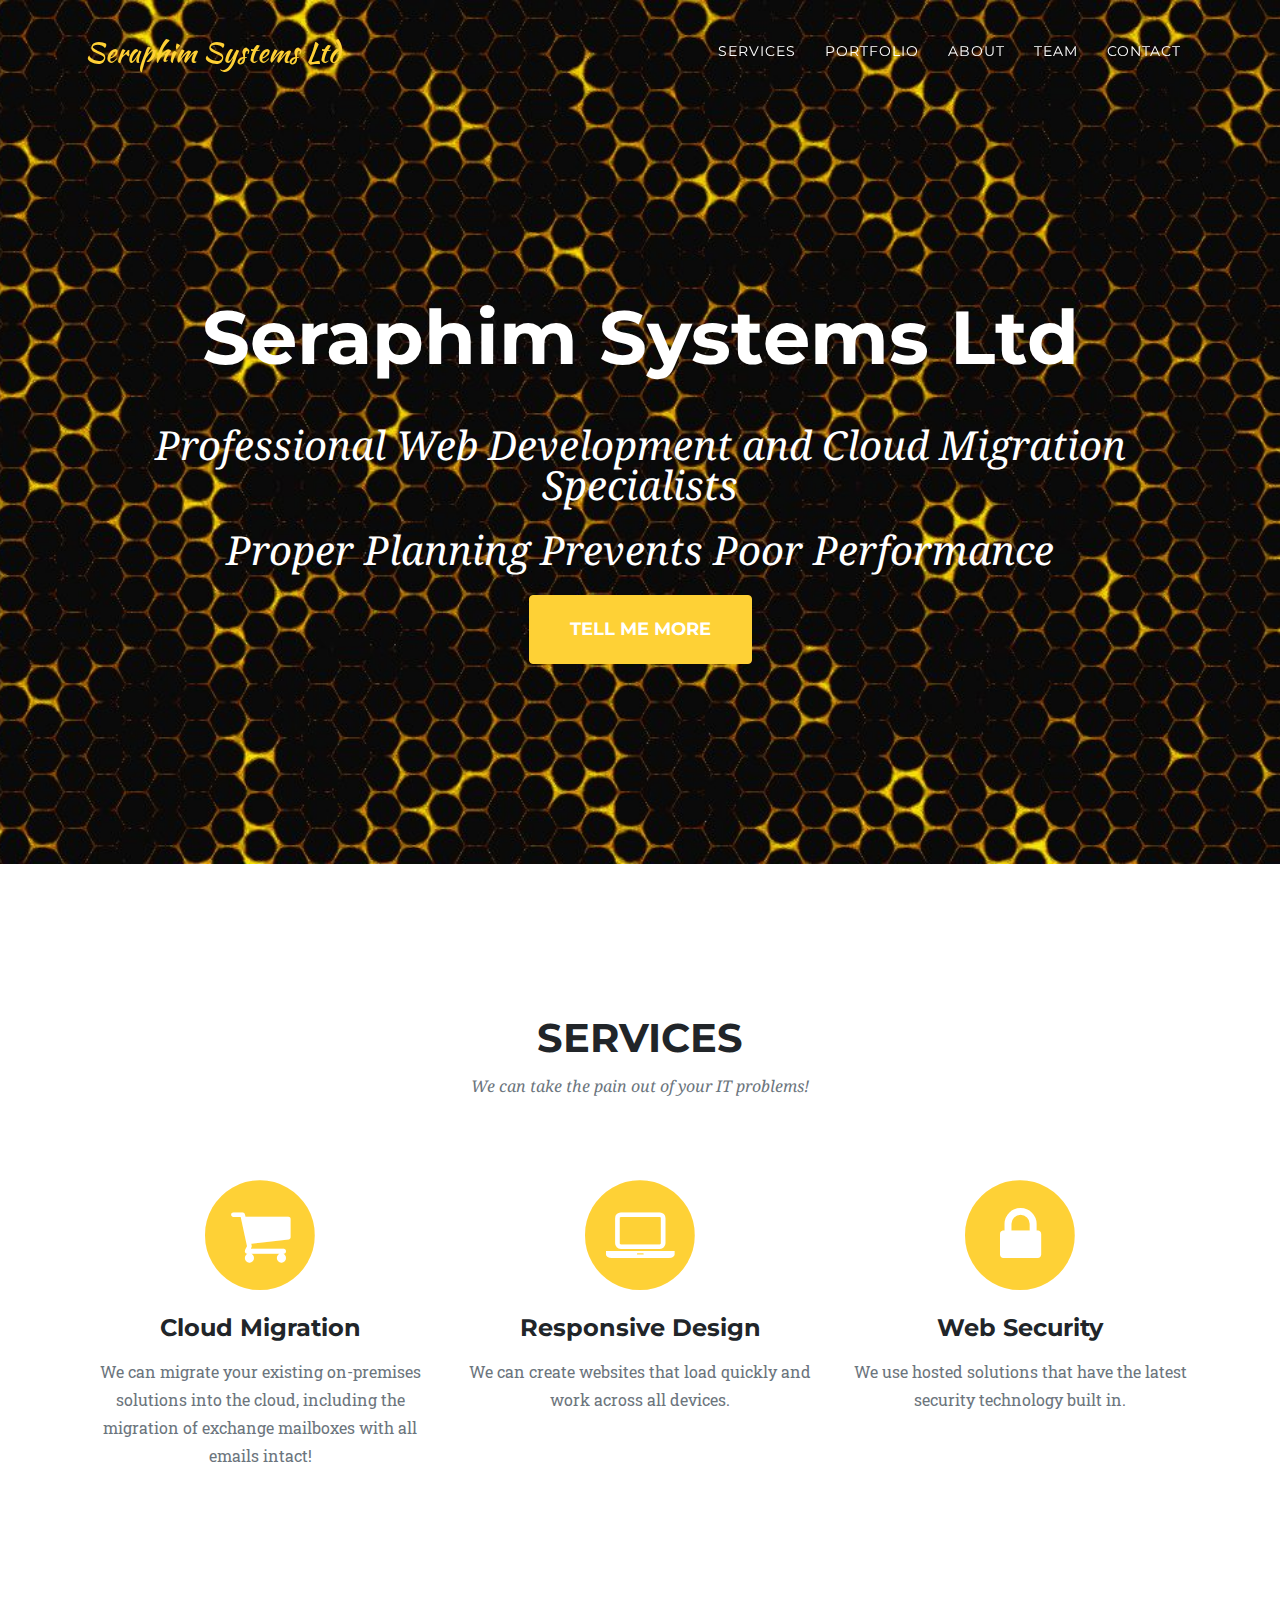
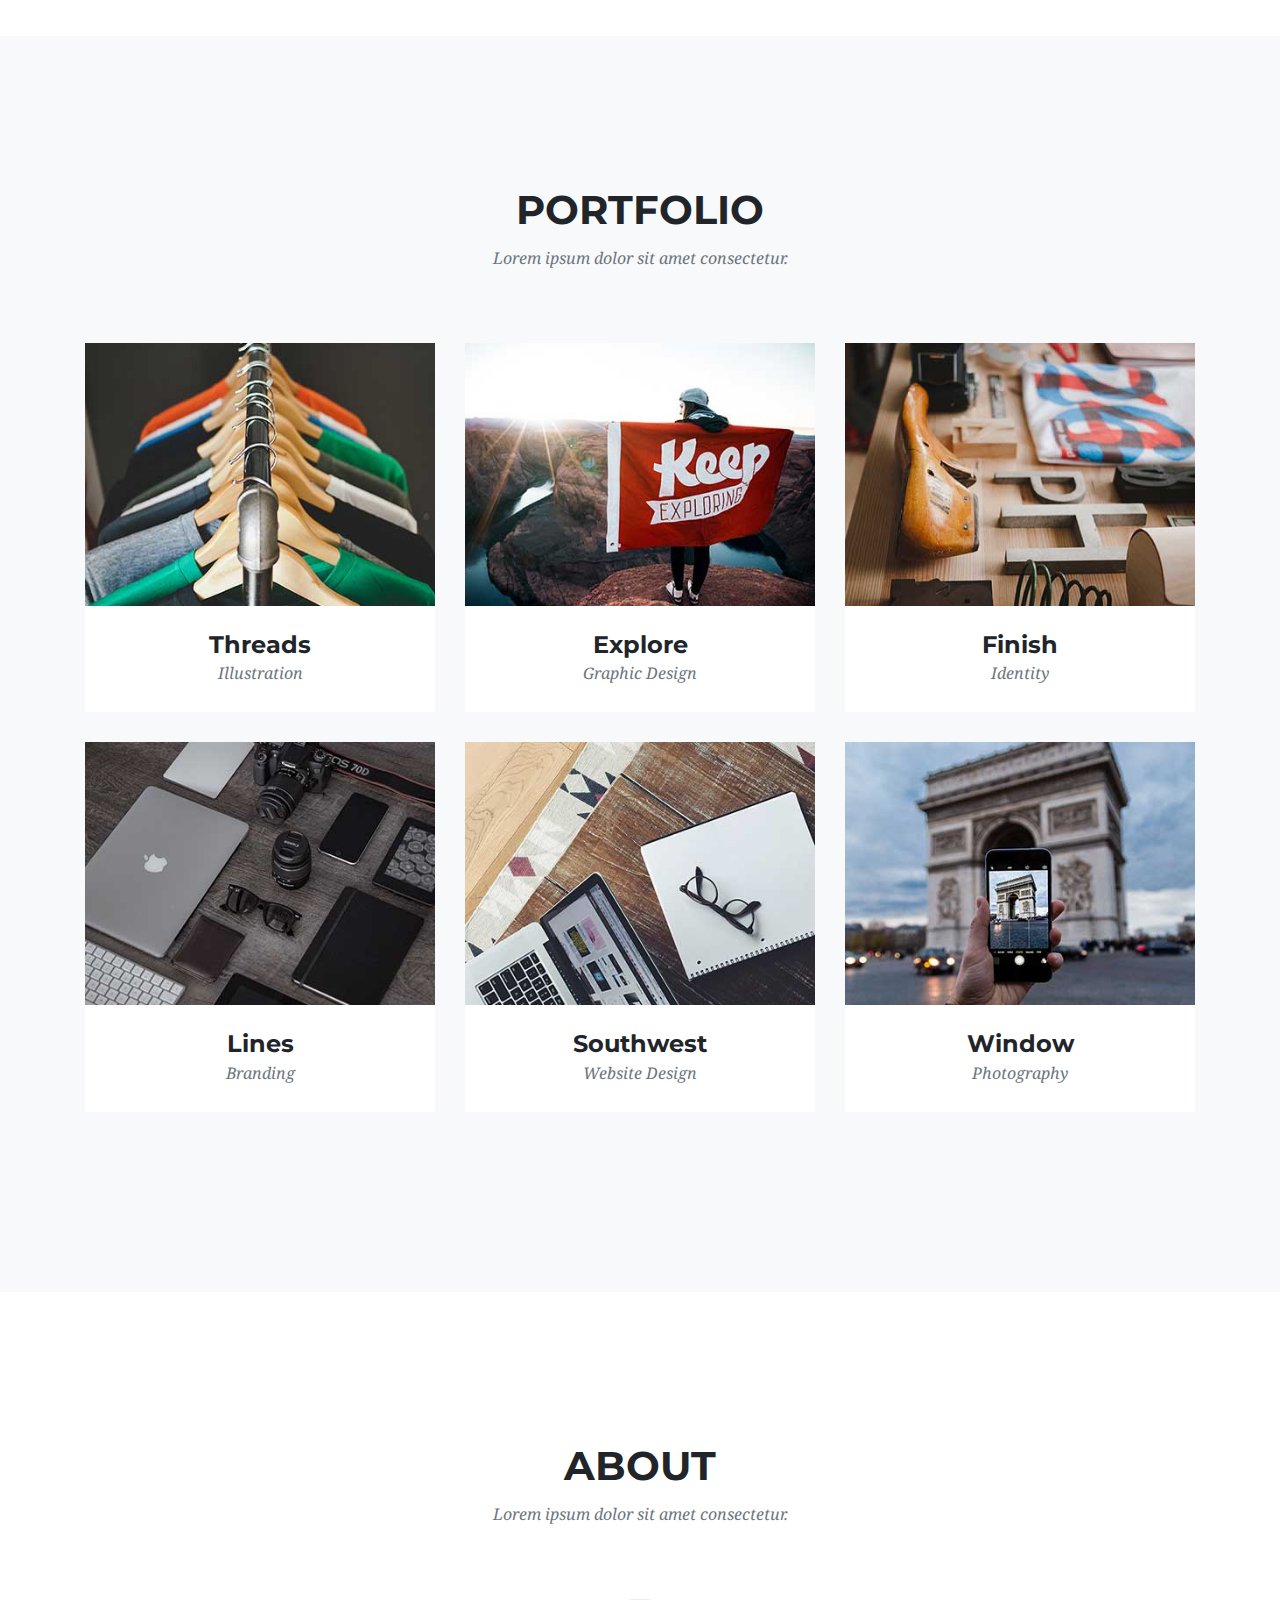
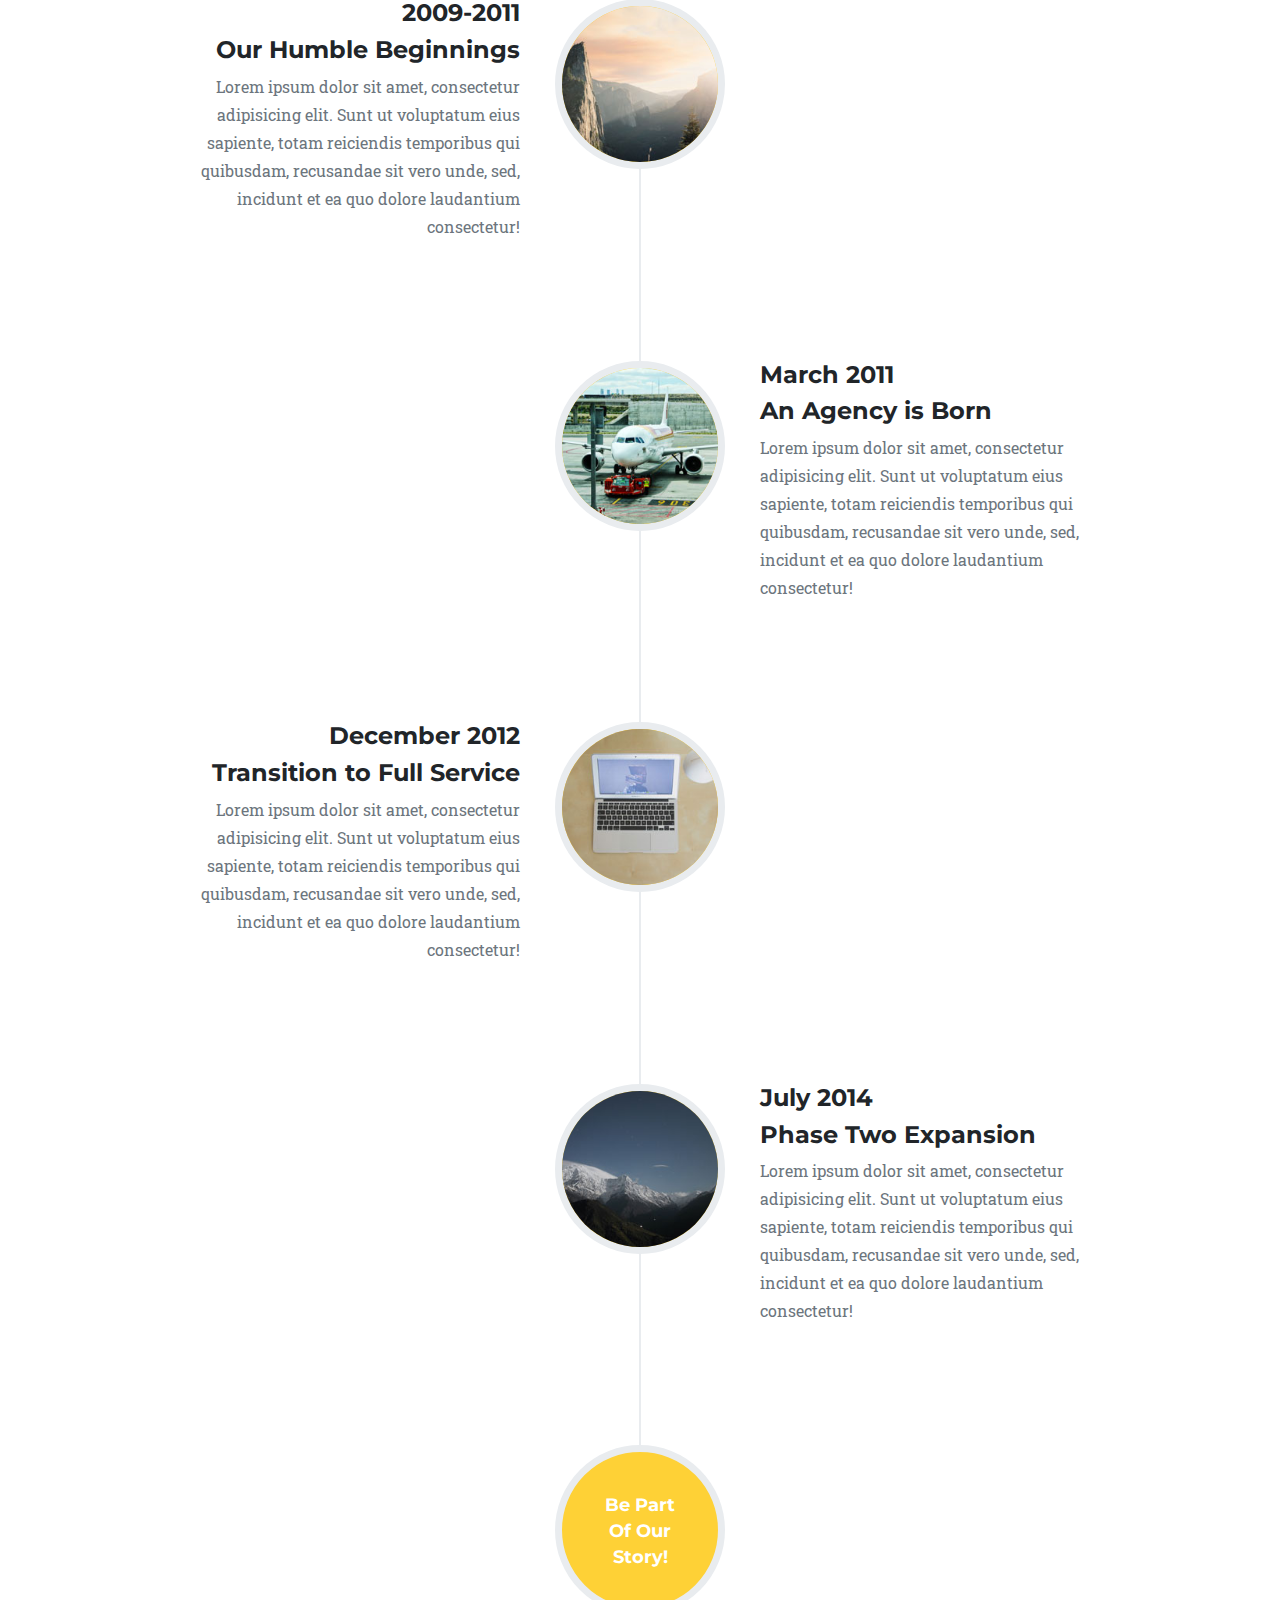
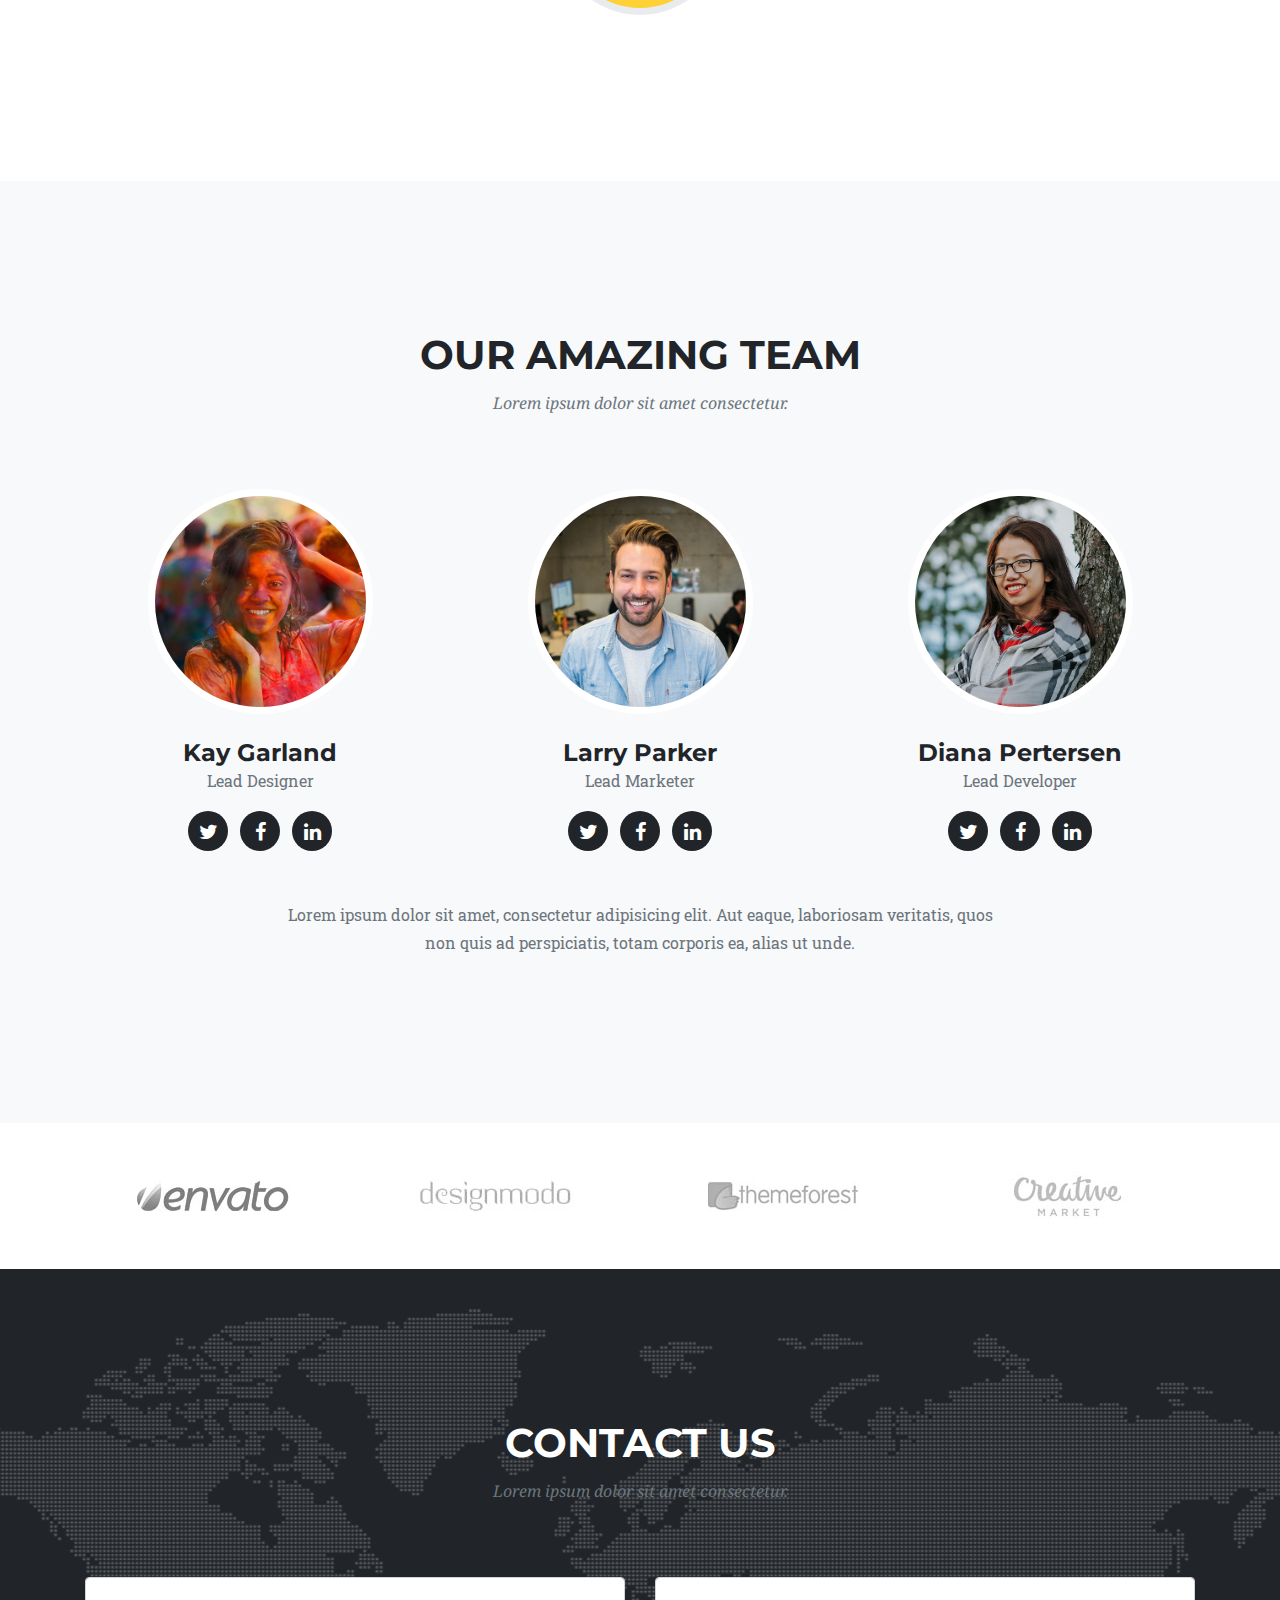
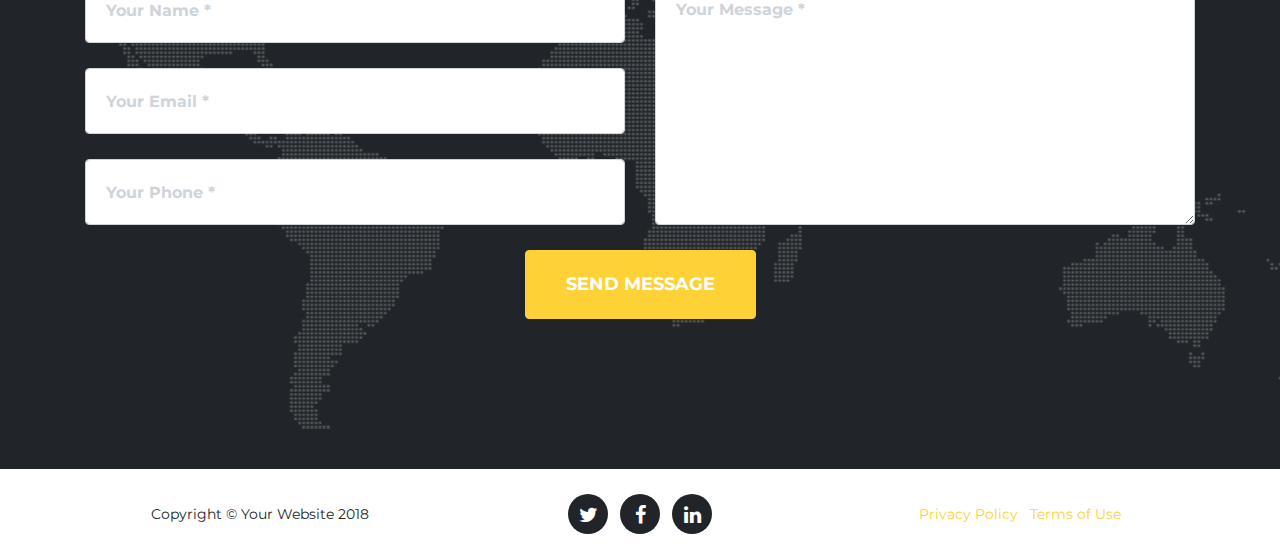
==== commit 6639edb6: "First section content complete" ====
--- a/index.html
+++ b/index.html
@@ -30,7 +30,7 @@
     <!-- Navigation -->
     <nav class="navbar navbar-expand-lg navbar-dark fixed-top" id="mainNav">
       <div class="container">
-        <a class="navbar-brand js-scroll-trigger" href="#page-top">Start Bootstrap</a>
+        <a class="navbar-brand js-scroll-trigger" href="#page-top">Seraphim Systems Ltd</a>
         <button class="navbar-toggler navbar-toggler-right" type="button" data-toggle="collapse" data-target="#navbarResponsive" aria-controls="navbarResponsive" aria-expanded="false" aria-label="Toggle navigation">
           Menu
           <i class="fa fa-bars"></i>
@@ -61,8 +61,9 @@
     <header class="masthead">
       <div class="container">
         <div class="intro-text">
-          <div class="intro-lead-in">Welcome To Our Studio!</div>
-          <div class="intro-heading text-uppercase">It's Nice To Meet You</div>
+          <div class="intro-heading">Seraphim Systems Ltd</div>
+		  <div class="intro-lead-in">Professional Web Development and Cloud Migration Specialists</div>
+		  <div class="intro-lead-in">Proper Planning Prevents Poor Performance</div>
           <a class="btn btn-primary btn-xl text-uppercase js-scroll-trigger" href="#services">Tell Me More</a>
         </div>
       </div>
@@ -74,7 +75,7 @@
         <div class="row">
           <div class="col-lg-12 text-center">
             <h2 class="section-heading text-uppercase">Services</h2>
-            <h3 class="section-subheading text-muted">Lorem ipsum dolor sit amet consectetur.</h3>
+            <h3 class="section-subheading text-muted">We can take the pain out of your IT problems!</h3>
           </div>
         </div>
         <div class="row text-center">
@@ -83,8 +84,8 @@
               <i class="fa fa-circle fa-stack-2x text-primary"></i>
               <i class="fa fa-shopping-cart fa-stack-1x fa-inverse"></i>
             </span>
-            <h4 class="service-heading">E-Commerce</h4>
-            <p class="text-muted">Lorem ipsum dolor sit amet, consectetur adipisicing elit. Minima maxime quam architecto quo inventore harum ex magni, dicta impedit.</p>
+            <h4 class="service-heading">Cloud Migration</h4>
+            <p class="text-muted">We can migrate your existing on-premises solutions into the cloud, including the migration of exchange mailboxes with all emails intact!</p>
           </div>
           <div class="col-md-4">
             <span class="fa-stack fa-4x">
@@ -92,7 +93,7 @@
               <i class="fa fa-laptop fa-stack-1x fa-inverse"></i>
             </span>
             <h4 class="service-heading">Responsive Design</h4>
-            <p class="text-muted">Lorem ipsum dolor sit amet, consectetur adipisicing elit. Minima maxime quam architecto quo inventore harum ex magni, dicta impedit.</p>
+            <p class="text-muted">We can create websites that load quickly and work across all devices.</p>
           </div>
           <div class="col-md-4">
             <span class="fa-stack fa-4x">
@@ -100,7 +101,7 @@
               <i class="fa fa-lock fa-stack-1x fa-inverse"></i>
             </span>
             <h4 class="service-heading">Web Security</h4>
-            <p class="text-muted">Lorem ipsum dolor sit amet, consectetur adipisicing elit. Minima maxime quam architecto quo inventore harum ex magni, dicta impedit.</p>
+            <p class="text-muted">We use hosted solutions that have the latest security technology built in.</p>
           </div>
         </div>
       </div>
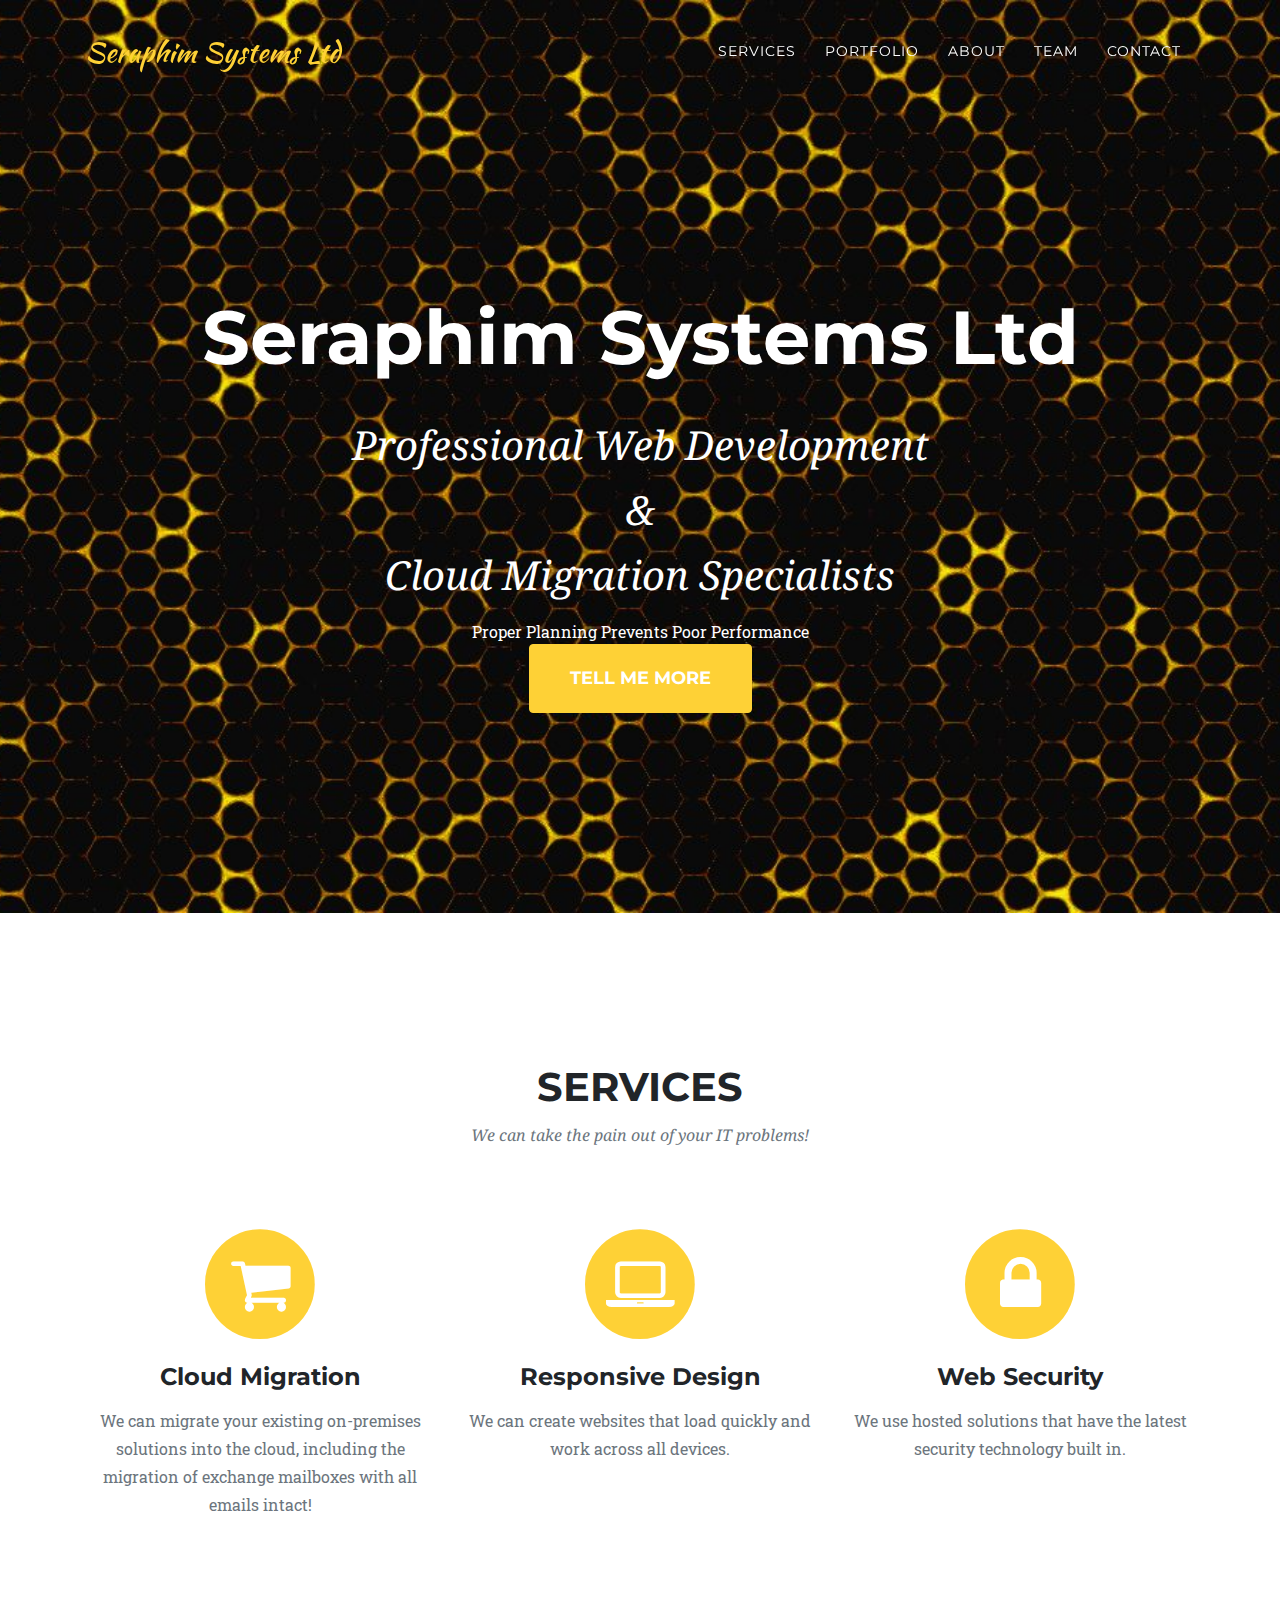
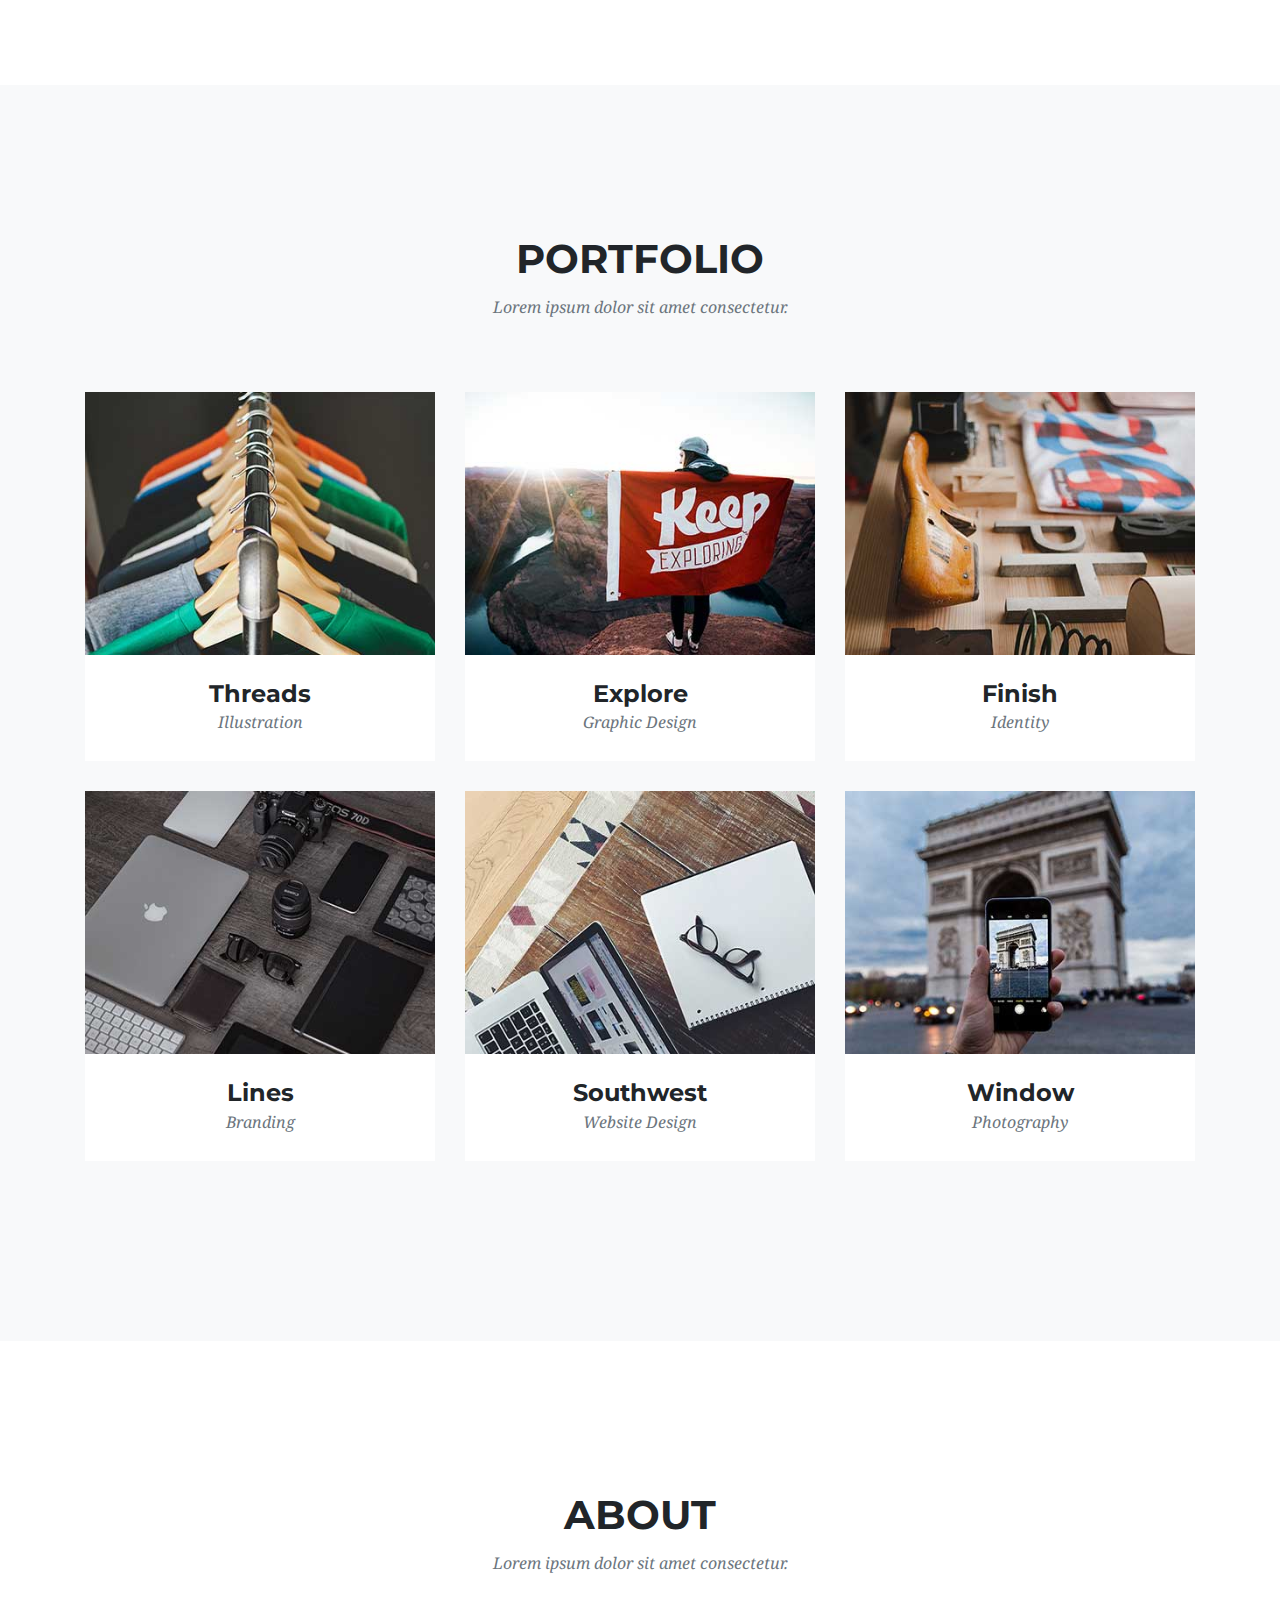
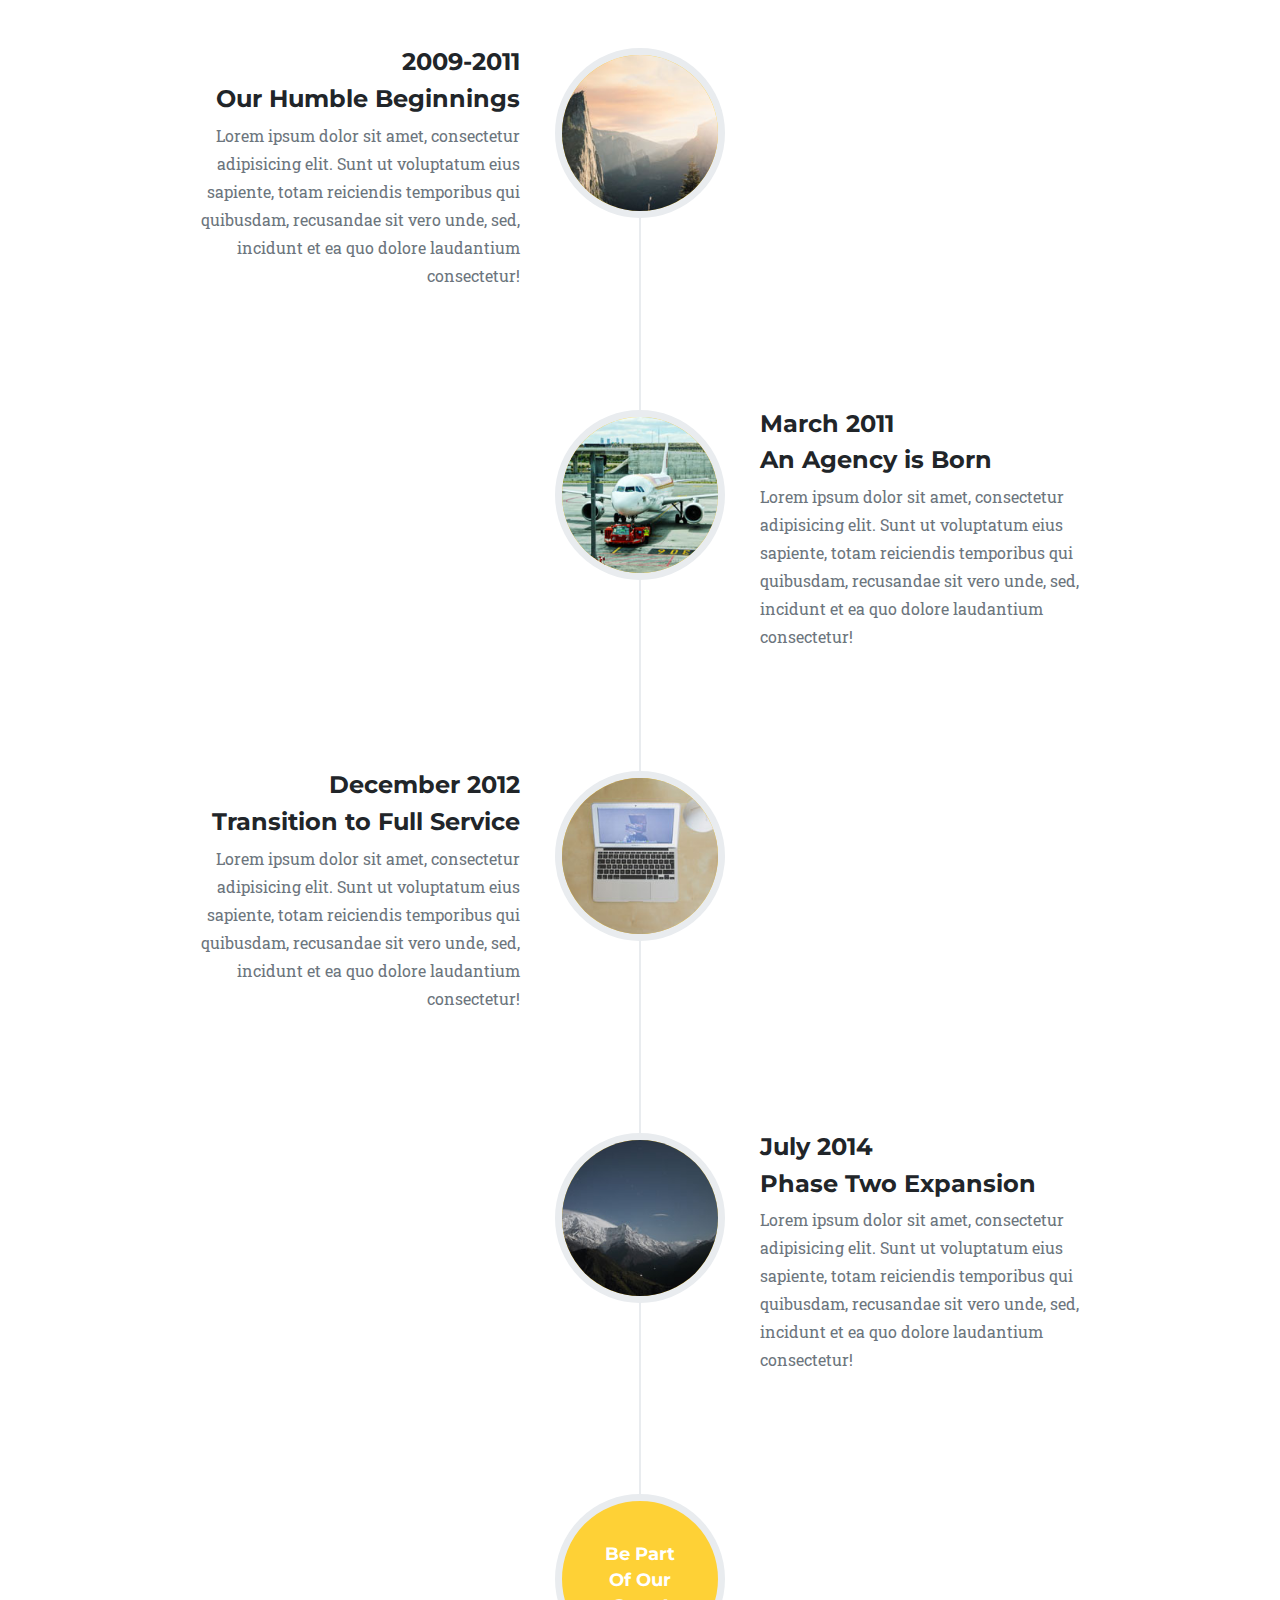
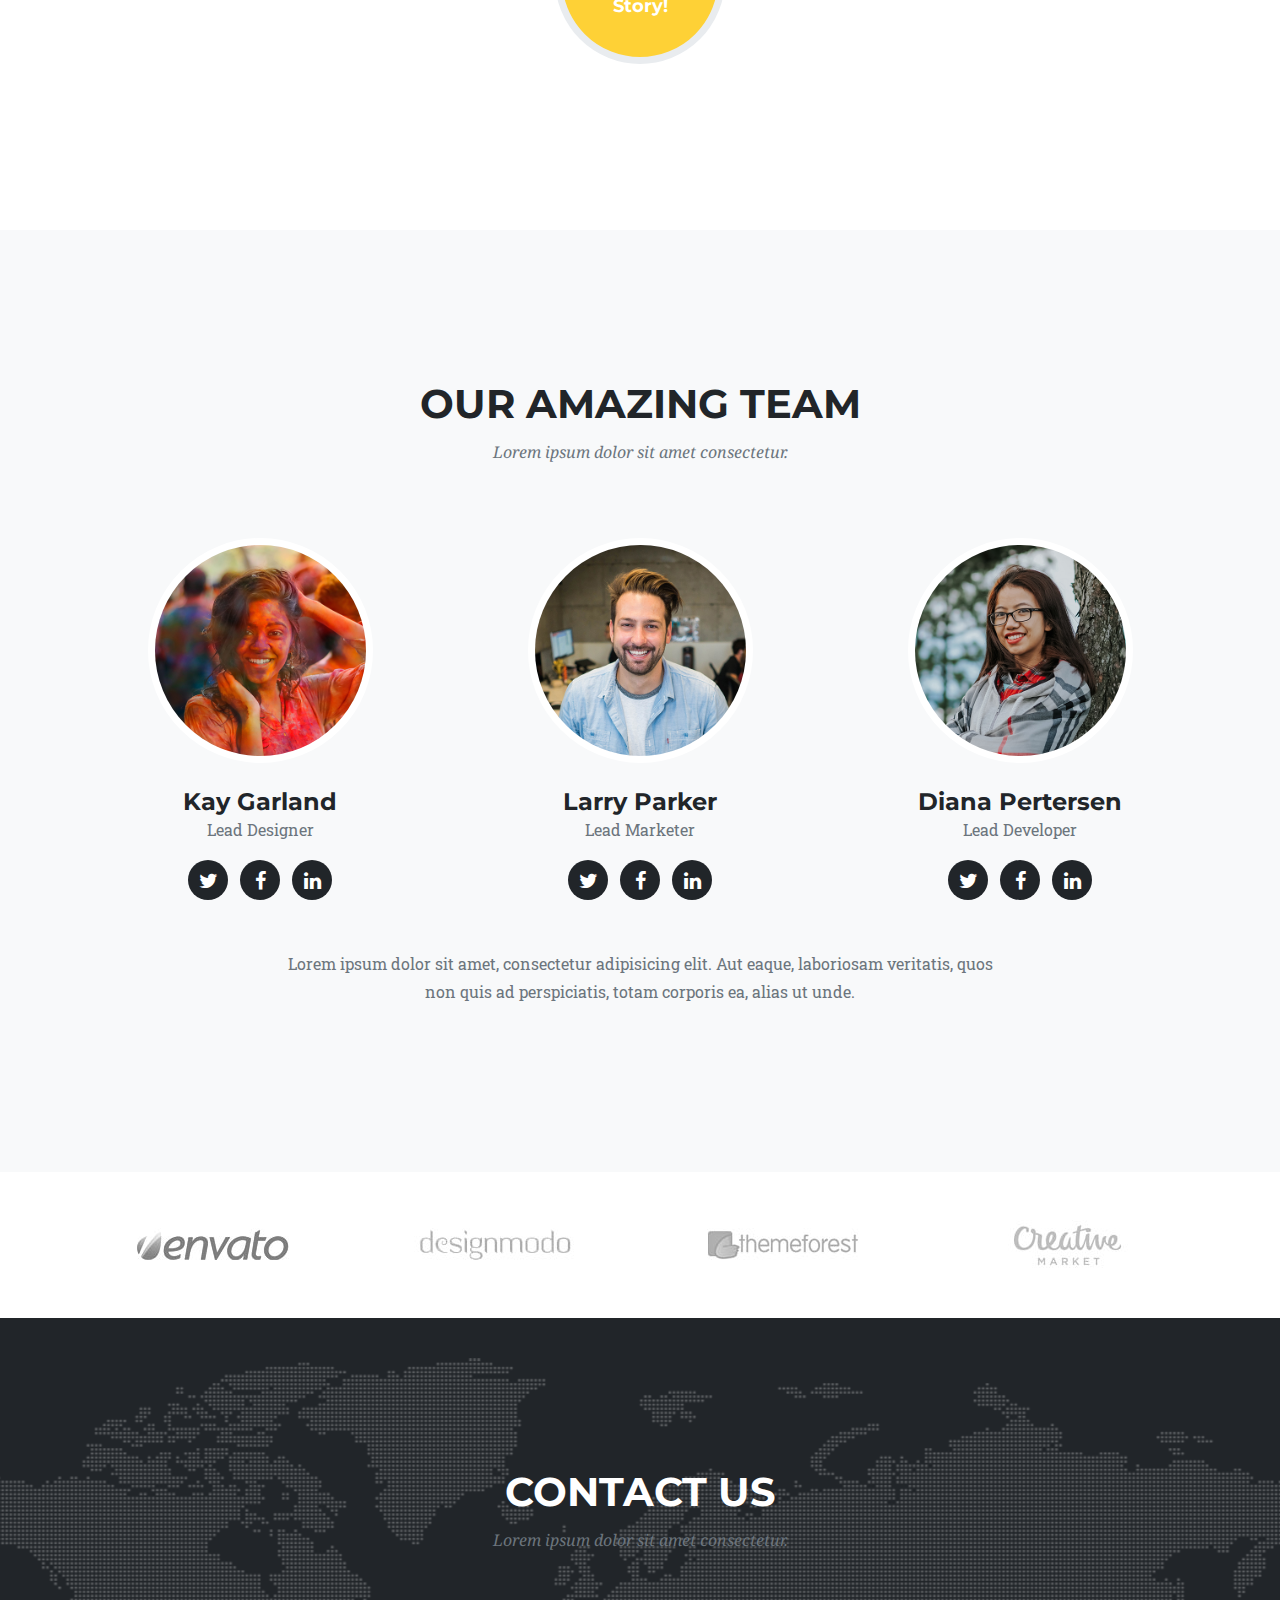
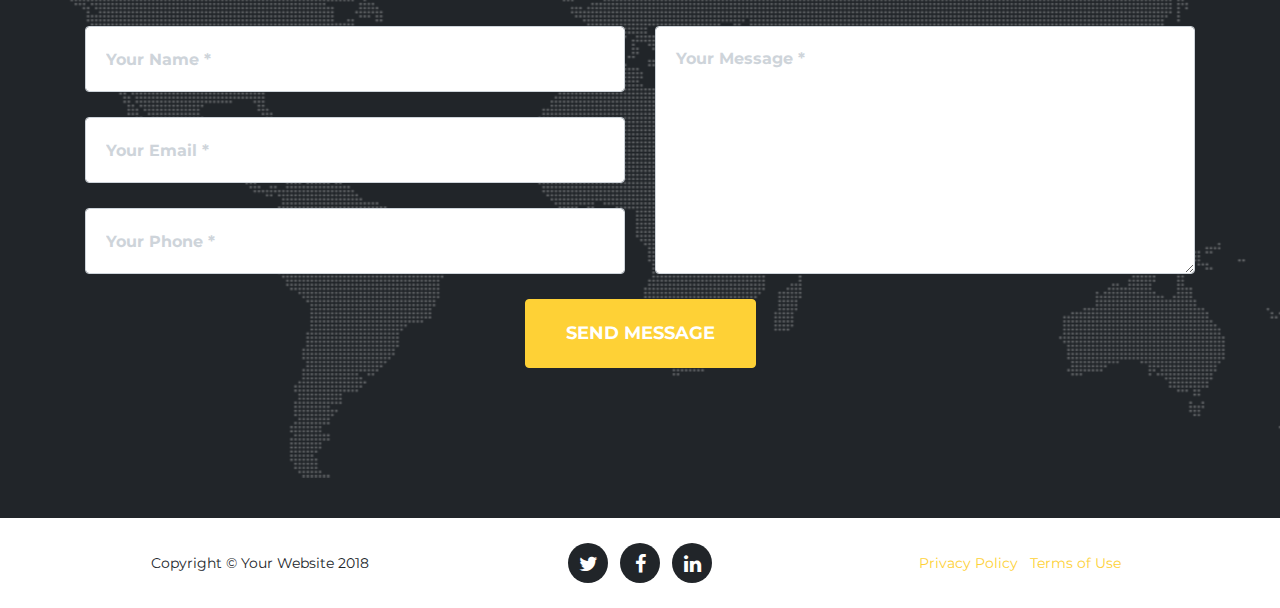
==== commit 9f0caf12: "font style changes" ====
--- a/index.html
+++ b/index.html
@@ -62,8 +62,10 @@
       <div class="container">
         <div class="intro-text">
           <div class="intro-heading">Seraphim Systems Ltd</div>
-		  <div class="intro-lead-in">Professional Web Development and Cloud Migration Specialists</div>
-		  <div class="intro-lead-in">Proper Planning Prevents Poor Performance</div>
+		  <div class="intro-lead-in">Professional Web Development</div>
+		  <div class="intro-lead-in">&</div>
+		  <div class="intro-lead-in">Cloud Migration Specialists</div>
+		  <div class="section-subheading">Proper Planning Prevents Poor Performance</div>
           <a class="btn btn-primary btn-xl text-uppercase js-scroll-trigger" href="#services">Tell Me More</a>
         </div>
       </div>
